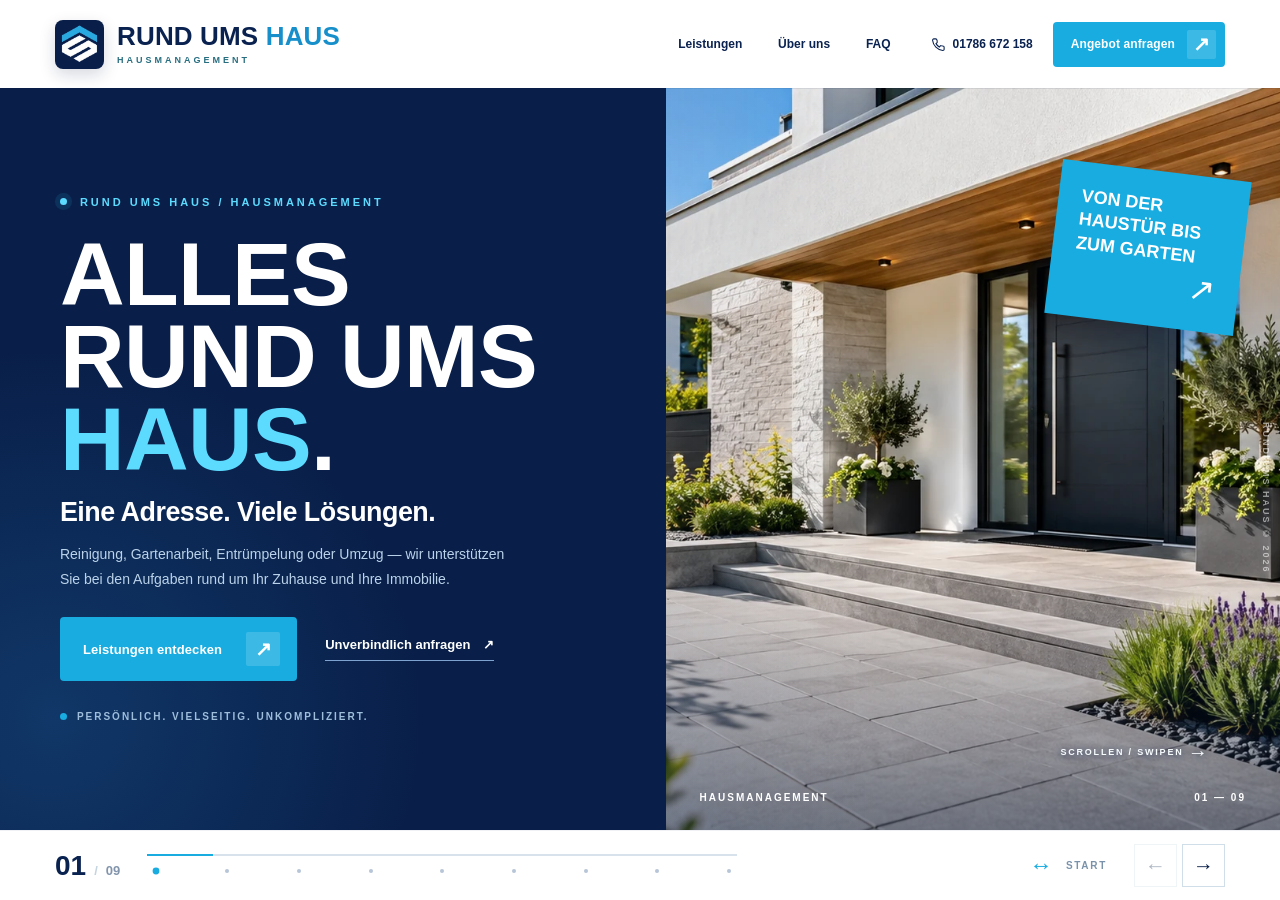
==== index.html @ fd8396f5 "Add files via upload" ====
<!doctype html>
<html lang="de">
<head>
  <meta charset="utf-8">
  <meta name="viewport" content="width=device-width, initial-scale=1">
  <meta name="theme-color" content="#091f49">
  <meta name="description" content="Rund ums Haus – Reinigung, Gartenarbeit, Entrümpelung und Umzug aus einer Hand. Persönlich, unkompliziert und nach Absprache. Jetzt unverbindlich anfragen.">
  <meta property="og:type" content="website"><meta property="og:locale" content="de_DE">
  <meta property="og:title" content="Rund ums Haus — Alles aus einer Hand">
  <meta property="og:description" content="Reinigung. Gartenarbeit. Entrümpelung. Umzug. Entdecken Sie unsere Leistungen.">
  <title>Rund ums Haus — Reinigung, Gartenarbeit, Entrümpelung & Umzug</title>
  <link rel="icon" type="image/svg+xml" href="assets/favicon.svg">
  <link rel="preload" href="assets/hauspflege.webp" as="image" type="image/webp">
  <link rel="stylesheet" href="styles.css">
  <script src="script.js" defer></script>
</head>
<body class="horizontal-site">
  <a href="#start" class="skip-link">Zum Inhalt springen</a>
  <header class="header" id="site-header">
    <a class="identity" href="#start" data-go="start" aria-label="Rund ums Haus – Startseite">
      <img src="assets/rund-ums-haus-logo.png" width="54" height="54" alt="" class="identity-symbol">
      <span class="identity-type"><strong>RUND UMS <b>HAUS</b></strong><small>HAUSMANAGEMENT</small></span>
    </a>
    <nav class="desktop-nav" aria-label="Hauptnavigation">
      <a href="#leistungen" data-go="leistungen">Leistungen</a>
      <a href="#ueber-uns" data-go="ueber-uns">Über uns</a>
      <a href="#fragen" data-go="fragen">FAQ</a>
    </nav>
    <div class="header-actions">
      <a class="header-phone" href="tel:+491786672158" aria-label="Anrufen: 01786 672 158"><svg viewBox="0 0 24 24" aria-hidden="true"><path d="M21 16.5v3a2 2 0 0 1-2.2 2A18.4 18.4 0 0 1 2.5 5.2 2 2 0 0 1 4.5 3h3a2 2 0 0 1 2 1.7l.5 2.7a2 2 0 0 1-.6 1.9l-1.4 1.3a15 15 0 0 0 5.3 5.3l1.3-1.4a2 2 0 0 1 1.9-.6l2.7.5a2 2 0 0 1 1.8 2Z"/></svg><span>01786 672 158</span></a>
      <a class="button button-primary header-cta" href="#kontakt" data-go="kontakt"><span>Angebot anfragen</span><span class="button-icon">↗</span></a>
      <button class="menu-trigger" type="button" aria-label="Menü öffnen" aria-controls="mobile-menu" aria-expanded="false"><i></i><i></i></button>
    </div>
    <nav class="mobile-menu" id="mobile-menu" aria-label="Mobiles Menü" hidden>
      <a href="#start" data-go="start">Startseite <span>01</span></a>
      <a href="#leistungen" data-go="leistungen">Leistungen <span>02</span></a>
      <a href="#ueber-uns" data-go="ueber-uns">Über uns <span>07</span></a>
      <a href="#fragen" data-go="fragen">FAQ <span>08</span></a>
      <a href="#kontakt" data-go="kontakt">Kontakt <span>09</span></a>
    </nav>
  </header>

  <main class="slide-viewport" id="slide-viewport" aria-label="Seitlich scrollende Website. Mit Mausrad, Pfeiltasten oder Wischen navigieren.">
    <section class="panel hero-panel" id="start" data-label="Start" tabindex="-1" aria-label="Startseite, Abschnitt 1 von 9">
      <div class="panel-scroll hero-layout">
        <div class="hero-content">
          <div class="eyebrow eyebrow-light reveal"><span class="eyebrow-spark"></span> RUND UMS HAUS / HAUSMANAGEMENT</div>
          <h1 class="hero-headline reveal">ALLES<br>RUND UMS<br><em>HAUS<span>.</span></em></h1>
          <p class="hero-tagline reveal">Eine Adresse. Viele Lösungen.</p>
          <p class="hero-description reveal">Reinigung, Gartenarbeit, Entrümpelung oder Umzug — wir unterstützen Sie bei den Aufgaben rund um Ihr Zuhause und Ihre Immobilie.</p>
          <div class="hero-cta reveal">
            <a class="button button-primary" href="#leistungen" data-go="leistungen"><span>Leistungen entdecken</span><span class="button-icon">↗</span></a>
            <a class="subtle-link" href="#kontakt" data-go="kontakt">Unverbindlich anfragen <span>↗</span></a>
          </div>
          <div class="hero-footnote reveal"><span class="flicker-dot"></span> PERSÖNLICH. VIELSEITIG. UNKOMPLIZIERT.</div>
        </div>
        <div class="hero-image-wrap">
          <img src="assets/hauspflege.webp" alt="Gepflegter moderner Hauseingang mit einladender Gartenanlage" width="1672" height="941" fetchpriority="high" class="hero-image">
          <div class="hero-image-shade"></div>
          <div class="image-caption"><span>HAUSMANAGEMENT</span><span>01 — 09</span></div>
          <div class="hero-image-sticker"><span>VON DER<br>HAUSTÜR BIS<br>ZUM GARTEN</span><span class="sticker-arrow">↗</span></div>
        </div>
        <div class="vertical-text" aria-hidden="true">RUND UMS HAUS © 2026</div>
      </div>
    </section>

    <section class="panel overview-panel" id="leistungen" data-label="Leistungen" tabindex="-1" aria-label="Leistungen, Abschnitt 2 von 9">
      <div class="panel-scroll overview-content">
        <div class="panel-topline reveal"><span class="kicker-index">01 / UNSER ANGEBOT</span><span>VIER BEREICHE. EIN KONTAKT.</span></div>
        <div class="overview-heading reveal"><h2>WIR PACKEN<br><span>ES AN.</span></h2><p>Was steht bei Ihnen an? Entdecken Sie unsere vier Leistungsbereiche – und springen Sie direkt zum passenden Angebot.</p></div>
        <div class="overview-grid">
          <a href="#reinigung" data-go="reinigung" class="overview-card reveal"><img src="assets/reinigung.webp" alt="Professionelle Bodenreinigung" loading="lazy" width="1672" height="941"><span class="overview-shade"></span><span class="overview-number">01</span><span class="overview-name">REINIGUNG</span><span class="overview-arrow">↗</span></a>
          <a href="#gartenarbeit" data-go="gartenarbeit" class="overview-card reveal"><img src="assets/gartenarbeit.webp" alt="Gepflegter Garten mit Terrasse" loading="lazy" width="1672" height="941"><span class="overview-shade"></span><span class="overview-number">02</span><span class="overview-name">GARTENARBEIT</span><span class="overview-arrow">↗</span></a>
          <a href="#entruempelung" data-go="entruempelung" class="overview-card reveal"><img src="assets/entruempelung.webp" alt="Sortierte Kartons und Möbel bei einer Entrümpelung" loading="lazy" width="1672" height="941"><span class="overview-shade"></span><span class="overview-number">03</span><span class="overview-name">ENTRÜMPELUNG</span><span class="overview-arrow">↗</span></a>
          <a href="#umzug" data-go="umzug" class="overview-card reveal"><img src="assets/umzug.webp" alt="Zwei Umzugshelfer tragen ein Sofa" loading="lazy" width="1672" height="941"><span class="overview-shade"></span><span class="overview-number">04</span><span class="overview-name">UMZUG</span><span class="overview-arrow">↗</span></a>
        </div>
        <div class="overview-bottom reveal"><span>WÄHLEN SIE EINE LEISTUNG</span><span>ODER EINFACH WEITER SCROLLEN <b>→</b></span></div>
      </div>
    </section>

    <section class="panel feature-panel feature-clean" id="reinigung" data-label="Reinigung" tabindex="-1" aria-label="Reinigung, Abschnitt 3 von 9">
      <div class="panel-scroll feature-layout">
        <div class="feature-photo"><img src="assets/reinigung.webp" alt="Fachkraft reinigt den Boden eines modernen Hauses" loading="lazy" width="1672" height="941"><span class="photo-label">IM FOKUS / 01</span></div>
        <div class="feature-content"><span class="eyebrow reveal">01 / REINIGUNG</span><div class="feature-giant reveal">01</div><h2 class="reveal">SAUBER.<br><em>BIS INS DETAIL.</em></h2><p class="feature-lead reveal">Gepflegte Räume machen den Unterschied. Wir besprechen, welche Reinigung zu Ihrem Objekt und Ihrem Alltag passt.</p><div class="feature-tags reveal"><span>Haus & Wohnung</span><span>Treppenhaus</span><span>Nach Vereinbarung</span></div><a class="button button-dark reveal" href="#kontakt" data-go="kontakt" data-service="Reinigung"><span>Reinigung anfragen</span><span class="button-icon">↗</span></a></div>
      </div>
    </section>

    <section class="panel feature-panel feature-garden reverse" id="gartenarbeit" data-label="Gartenarbeit" tabindex="-1" aria-label="Gartenarbeit, Abschnitt 4 von 9">
      <div class="panel-scroll feature-layout">
        <div class="feature-photo"><img src="assets/gartenarbeit.webp" alt="Schön gepflegte Gartenanlage mit Terrasse" loading="lazy" width="1672" height="941"><span class="photo-label">IM FOKUS / 02</span></div>
        <div class="feature-content"><span class="eyebrow reveal">02 / GARTENARBEIT</span><div class="feature-giant reveal">02</div><h2 class="reveal">MEHR GRÜN.<br><em>MEHR ZEIT.</em></h2><p class="feature-lead reveal">Vom gepflegten Garten bis zu einladenden Außenflächen – wir sprechen über Ihre Wünsche und die passende Unterstützung.</p><div class="feature-tags reveal"><span>Gartenpflege</span><span>Außenanlagen</span><span>Individuell</span></div><a class="button button-dark reveal" href="#kontakt" data-go="kontakt" data-service="Gartenarbeit"><span>Gartenarbeit anfragen</span><span class="button-icon">↗</span></a></div>
      </div>
    </section>

    <section class="panel feature-panel feature-clear" id="entruempelung" data-label="Entrümpelung" tabindex="-1" aria-label="Entrümpelung, Abschnitt 5 von 9">
      <div class="panel-scroll feature-layout"><div class="feature-photo"><img src="assets/entruempelung.webp" alt="Professionelle Entrümpelung in einem Lagerraum" loading="lazy" width="1672" height="941"><span class="photo-label">IM FOKUS / 03</span></div><div class="feature-content"><span class="eyebrow reveal">03 / ENTRÜMPELUNG</span><div class="feature-giant reveal">03</div><h2 class="reveal">PLATZ FÜR<br><em>NEUES.</em></h2><p class="feature-lead reveal">Keller, Dachboden oder größere Räumung: Sie sagen uns, was weg soll – wir besprechen das passende Vorgehen.</p><div class="feature-tags reveal"><span>Keller</span><span>Dachboden</span><span>Räumungen</span></div><a class="button button-dark reveal" href="#kontakt" data-go="kontakt" data-service="Entrümpelung"><span>Entrümpelung anfragen</span><span class="button-icon">↗</span></a></div></div>
    </section>

    <section class="panel feature-panel feature-move reverse" id="umzug" data-label="Umzug" tabindex="-1" aria-label="Umzug, Abschnitt 6 von 9">
      <div class="panel-scroll feature-layout"><div class="feature-photo"><img src="assets/umzug.webp" alt="Umzugshelfer beim vorsichtigen Tragen eines Sofas" loading="lazy" width="1672" height="941"><span class="photo-label">IM FOKUS / 04</span></div><div class="feature-content"><span class="eyebrow reveal">04 / UMZUG</span><div class="feature-giant reveal">04</div><h2 class="reveal">ALTES LOS.<br><em>NEUES REIN.</em></h2><p class="feature-lead reveal">Bei einem Umzug gibt es viel zu organisieren. Erzählen Sie uns, wobei Sie Hilfe brauchen und wie Ihr Zeitplan aussieht.</p><div class="feature-tags reveal"><span>Transporthilfe</span><span>Möbel & Hausrat</span><span>Nach Absprache</span></div><a class="button button-dark reveal" href="#kontakt" data-go="kontakt" data-service="Umzug"><span>Umzug anfragen</span><span class="button-icon">↗</span></a></div></div>
    </section>

    <section class="panel values-panel" id="ueber-uns" data-label="Über uns" tabindex="-1" aria-label="Über uns und Ablauf, Abschnitt 7 von 9">
      <div class="panel-scroll values-layout">
        <div class="values-left"><span class="eyebrow eyebrow-light reveal">05 / UNSERE ARBEITSWEISE</span><h2 class="reveal">WENIGER<br>AUFWAND.<br><em>MEHR LUFT.</em></h2><p class="reveal">Rund ums Haus bedeutet: verschiedene Aufgaben, ein direkter Kontakt. Wir klären gemeinsam Ihren Bedarf und stimmen die nächsten Schritte persönlich ab.</p><a class="button button-primary reveal" href="#kontakt" data-go="kontakt"><span>Jetzt Kontakt aufnehmen</span><span class="button-icon">↗</span></a><span class="values-big-asterisk" aria-hidden="true">✳</span></div>
        <div class="values-right"><span class="steps-eyebrow reveal">SO FUNKTIONIERT'S</span><div class="process-step reveal"><span>01</span><div><h3>ANFRAGE</h3><p>Rufen Sie uns an oder schildern Sie Ihr Vorhaben per E-Mail.</p></div><b>↗</b></div><div class="process-step reveal"><span>02</span><div><h3>ABSPRACHE</h3><p>Wir besprechen Leistung, Umfang und mögliche Termine.</p></div><b>↗</b></div><div class="process-step reveal"><span>03</span><div><h3>UMSETZUNG</h3><p>Nach Vereinbarung geht es los – passend zu Ihrem Bedarf.</p></div><b>✓</b></div><p class="process-signoff reveal">EINFACH ANFRAGEN. PERSÖNLICH KLÄREN. LOSLEGEN.</p></div>
      </div>
    </section>

    <section class="panel faq-panel" id="fragen" data-label="FAQ" tabindex="-1" aria-label="Häufige Fragen, Abschnitt 8 von 9">
      <div class="panel-scroll faq-layout"><div class="faq-intro"><span class="eyebrow reveal">06 / GUT ZU WISSEN</span><h2 class="reveal">FRAGEN?<br><em>KLAREN WIR.</em></h2><p class="reveal">Damit Sie wissen, wie die Zusammenarbeit mit uns abläuft.</p><a href="#kontakt" data-go="kontakt" class="button button-dark reveal"><span>Frage stellen</span><span class="button-icon">↗</span></a></div><div class="faq-accordion"><details class="reveal"><summary>Welche Leistungen bieten Sie an?<span>+</span></summary><p>Reinigung, Gartenarbeit, Entrümpelung und Umzug. Die konkreten Arbeiten und den Umfang stimmen wir gemeinsam ab.</p></details><details class="reveal"><summary>Kann ich mehrere Leistungen kombinieren?<span>+</span></summary><p>Ja, beschreiben Sie uns einfach alle gewünschten Aufgaben. Wir klären, was wir gemeinsam organisieren können.</p></details><details class="reveal"><summary>Wie erhalte ich ein Angebot?<span>+</span></summary><p>Am besten teilen Sie uns die gewünschte Leistung, den Ort und den ungefähren Umfang telefonisch oder per E-Mail mit.</p></details><details class="reveal"><summary>Welche Orte bedienen Sie?<span>+</span></summary><p>Nennen Sie uns Ihren Ort oder die Postleitzahl. Wir prüfen gerne, ob Ihr Standort zum Einsatzgebiet gehört.</p></details><details class="reveal"><summary>Kann ich einen Wunschtermin nennen?<span>+</span></summary><p>Selbstverständlich. Ob der Termin möglich ist, klären wir nach Absprache und Verfügbarkeit.</p></details></div></div>
    </section>

    <section class="panel contact-panel" id="kontakt" data-label="Kontakt" tabindex="-1" aria-label="Kontakt, Abschnitt 9 von 9">
      <div class="panel-scroll contact-layout"><div class="contact-copy"><span class="eyebrow eyebrow-light reveal">07 / KONTAKT</span><h2 class="reveal">LASSEN<br>WIR'S <em>AN-<br>PACKEN.</em></h2><p class="reveal">Ein Anruf oder eine Nachricht genügt, um den nächsten Schritt zu besprechen.</p><div class="contact-ways reveal"><a href="tel:+499402988047"><span>FESTNETZ</span><strong>09402 988 047</strong><i>↗</i></a><a href="tel:+491786672158"><span>MOBIL</span><strong>01786 672 158</strong><i>↗</i></a><a href="mailto:info.ums.haus@web.de"><span>E-MAIL</span><strong>info.ums.haus@web.de</strong><i>↗</i></a></div></div>
      <div class="contact-form-wrap reveal"><div class="form-intro"><span>IHRE ANFRAGE</span><h3>WAS KÖNNEN WIR<br>FÜR SIE TUN?</h3><p>Dieses Formular bereitet eine Nachricht für Ihr E-Mail-Programm vor.</p></div>
      <form id="contact-form"><div class="fields-two"><label>Ihr Name *<input type="text" name="name" autocomplete="name" placeholder="Vor- und Nachname" maxlength="120" required></label><label>E-Mail-Adresse *<input type="email" name="email" autocomplete="email" placeholder="name@beispiel.de" maxlength="200" required></label></div><div class="fields-two"><label>Telefon<input type="tel" name="phone" autocomplete="tel" placeholder="Optional" maxlength="45"></label><label>Leistung *<select name="service" id="service" required><option value="" selected disabled>Bitte auswählen</option><option>Reinigung</option><option>Gartenarbeit</option><option>Entrümpelung</option><option>Umzug</option><option>Mehrere Leistungen</option><option>Sonstige Anfrage</option></select></label></div><label>Einsatzort / PLZ<input name="city" type="text" placeholder="Ort oder Postleitzahl" maxlength="120"></label><label>Ihre Nachricht *<textarea name="message" rows="3" required maxlength="3000" placeholder="Was soll gemacht werden? Wann und wo?"></textarea></label><p class="form-note">Es erfolgt kein automatischer Versand. Die E-Mail wird erst in Ihrem E-Mail-Programm versendet. <a href="datenschutz.html">Datenschutz</a></p><button class="button button-primary submit-button" type="submit"><span>E-Mail-Anfrage vorbereiten</span><span class="button-icon">↗</span></button><p class="form-status" id="form-status" role="status" aria-live="polite"></p></form><div class="email-fallback" id="email-fallback" hidden><span>Kein E-Mail-Programm geöffnet?</span> <button type="button" id="copy-email">Anfragetext kopieren ↗</button></div>
      <div class="mini-footer"><span>© <span id="year">2026</span> RUND UMS HAUS</span><span><a href="impressum.html">Impressum</a><a href="datenschutz.html">Datenschutz</a></span></div>
      </div></div>
    </section>
  </main>

  <aside class="slide-controls" aria-label="Seitennavigation">
    <div class="slide-count"><strong id="current-number">01</strong><span class="count-separator">/</span><span>09</span></div>
    <div class="progress-area"><div class="progress-rail" aria-hidden="true"><div id="progress-fill"></div></div><div class="progress-dots" id="progress-dots" aria-label="Abschnitte direkt öffnen"></div></div>
    <div class="nav-label"><span class="direction-icon">↔</span><span id="current-label">START</span></div>
    <div class="nav-arrows"><button type="button" id="prev-slide" aria-label="Vorheriger Abschnitt" disabled>←</button><button type="button" id="next-slide" aria-label="Nächster Abschnitt">→</button></div>
  </aside>
  <div class="scroll-hint" id="scroll-hint" aria-hidden="true">SCROLLEN / SWIPEN <span>→</span></div>
</body>
</html>
---- styles.css ----
:root{--navy:#091f49;--navy-2:#062757;--midnight:#061736;--cyan:#18ace0;--cyan-light:#5cdbff;--ink:#0a2250;--ice:#f0f6fa;--white:#fff;--body:#52667c;--line:rgba(12,45,83,.15);--header-h:88px;--dock-h:70px;--ease:cubic-bezier(.22,1,.36,1)}
*{box-sizing:border-box}html{scroll-behavior:smooth}body{margin:0;font-family:Arial,Helvetica,sans-serif;color:var(--ink);background:var(--ice);-webkit-font-smoothing:antialiased}button,input,textarea,select{font:inherit}button{cursor:pointer}a{color:inherit;text-decoration:none}img{max-width:100%;display:block}svg{width:100%;height:100%}button:focus-visible,a:focus-visible,input:focus-visible,textarea:focus-visible,select:focus-visible,summary:focus-visible{outline:3px solid var(--cyan);outline-offset:4px}.skip-link{position:absolute;z-index:1000;left:10px;top:-80px;padding:14px 18px;background:#fff;color:var(--navy);font-weight:800}.skip-link:focus{top:9px}
.horizontal-site{height:100dvh;overflow:hidden}.header{height:var(--header-h);background:white;position:relative;z-index:100;display:flex;align-items:center;padding:0 clamp(22px,4.3vw,74px);gap:40px;box-shadow:0 1px 0 rgba(9,31,73,.08)}.identity{display:flex;align-items:center;gap:13px;flex-shrink:0}.identity-symbol{width:49px;height:49px;padding:5px;background:var(--navy);border-radius:8px;object-fit:contain;box-shadow:0 6px 16px rgba(9,31,73,.17)}.identity-type{display:flex;flex-direction:column;gap:6px}.identity-type strong{font-family:Impact,'Arial Narrow',Arial,sans-serif;font-stretch:condensed;font-weight:900;font-size:26px;line-height:1;letter-spacing:.15px;white-space:nowrap}.identity-type strong b{color:#168fca}.identity-type small{font-size:9px;letter-spacing:3px;font-weight:900;color:#276e80}.desktop-nav{display:flex;gap:clamp(18px,2.8vw,46px);align-items:center;justify-content:center;margin-left:auto}.desktop-nav a{font-size:12px;font-weight:800;position:relative;padding:13px 0}.desktop-nav a:after{content:"";position:absolute;bottom:5px;left:0;width:0;height:2px;background:var(--cyan);transition:width .3s var(--ease)}.desktop-nav a:hover:after,.desktop-nav a.active:after{width:100%}.header-actions{display:flex;align-items:center;gap:20px}.header-phone{display:flex;align-items:center;gap:7px;font-size:12px;font-weight:800;white-space:nowrap;transition:color .2s}.header-phone:hover{color:var(--cyan)}.header-phone svg{width:15px;height:15px;fill:none;stroke:currentColor;stroke-width:1.75;stroke-linecap:round}.button{border:0;display:inline-flex;align-items:center;justify-content:space-between;gap:24px;position:relative;isolation:isolate;overflow:hidden;font-size:13px;font-weight:900;letter-spacing:.1px;padding:15px 17px 15px 23px;min-height:52px;white-space:nowrap;transition:transform .32s var(--ease),box-shadow .32s var(--ease),background .3s,color .3s;border-radius:4px}.button:hover{transform:translateY(-4px);box-shadow:0 15px 30px rgba(0,0,0,.17)}.button:active{transform:translateY(-1px) scale(.98)}.button-icon{display:grid;place-items:center;width:34px;height:34px;border-radius:2px;background:rgba(255,255,255,.16);font-size:20px;line-height:1;transition:transform .4s var(--ease),background .3s}.button:hover .button-icon{transform:rotate(45deg);background:rgba(255,255,255,.25)}.button-primary{background:var(--cyan);color:#fff}.button-primary:hover{background:#008ebc}.button-dark{background:var(--navy);color:white}.button-dark:hover{background:#124183}.header-cta{font-size:12px;min-height:44px;padding:8px 9px 8px 18px;gap:12px}.header-cta .button-icon{width:29px;height:29px}.menu-trigger{display:none;border:0;background:transparent;padding:10px;flex-direction:column;gap:6px;margin-left:-5px}.menu-trigger i{display:block;width:27px;height:2px;background:var(--navy);transition:transform .3s}.menu-trigger[aria-expanded="true"] i:first-child{transform:translateY(4px) rotate(45deg)}.menu-trigger[aria-expanded="true"] i:last-child{transform:translateY(-4px) rotate(-45deg)}.mobile-menu[hidden]{display:none!important}.mobile-menu{position:absolute;left:0;right:0;top:100%;padding:16px 24px 22px;background:white;box-shadow:0 20px 30px rgba(9,31,73,.14);display:flex;flex-direction:column}.mobile-menu a{padding:14px 8px;border-bottom:1px solid #ecf0f7;display:flex;justify-content:space-between;font-size:18px;font-weight:900}.mobile-menu a span{color:#8192a6;font-size:13px}
.slide-viewport{height:calc(100dvh - var(--header-h) - var(--dock-h));width:100%;display:flex;overflow-x:auto;overflow-y:hidden;scroll-snap-type:x mandatory;scrollbar-width:none;overscroll-behavior-x:contain;scroll-behavior:smooth;touch-action:pan-x pan-y;background:var(--ice)}.slide-viewport::-webkit-scrollbar{display:none}.panel{height:100%;width:100%;min-width:100%;flex:0 0 100%;scroll-snap-align:start;scroll-snap-stop:always;position:relative;overflow:hidden}.panel-scroll{width:100%;height:100%;min-height:0;overflow-y:auto;overscroll-behavior-y:contain;scrollbar-width:thin;scrollbar-color:rgba(23,144,200,.25) transparent}.panel-scroll::-webkit-scrollbar{width:5px}.panel-scroll::-webkit-scrollbar-thumb{background:rgba(23,144,200,.24)}.reveal{opacity:0;transform:translateY(24px);transition:opacity .75s ease,transform .8s var(--ease)}.panel.is-active .reveal{opacity:1;transform:translateY(0)}.panel.is-active .reveal:nth-of-type(2){transition-delay:.08s}.panel.is-active .reveal:nth-of-type(3){transition-delay:.16s}.panel.is-active .reveal:nth-of-type(4){transition-delay:.21s}.eyebrow{font-size:11px;font-weight:900;letter-spacing:3px;color:#14687d;display:flex;align-items:center;gap:13px;text-transform:uppercase}.eyebrow-light{color:var(--cyan-light)}.eyebrow-spark{width:7px;height:7px;border-radius:100%;background:var(--cyan-light);box-shadow:0 0 0 5px rgba(37,190,228,.12)}
.hero-panel{background:var(--navy);color:white}.hero-layout{display:grid;grid-template-columns:52% 48%;position:relative;overflow:hidden}.hero-content{padding:clamp(28px,4.7vh,74px) 6% 28px 9%;display:flex;flex-direction:column;align-items:flex-start;justify-content:center;position:relative;z-index:3;background:radial-gradient(circle at 8% 85%,rgba(37,125,192,.26),transparent 42%),var(--navy)}.hero-headline{font-family:Impact,'Arial Narrow',Arial,sans-serif;font-size:clamp(75px,8.5vw,168px);letter-spacing:-.7px;line-height:.91;margin:32px 0 18px;font-weight:900}.hero-headline em{color:var(--cyan-light);font-style:normal}.hero-headline em span{color:white}.hero-tagline{font-size:clamp(19px,2.1vw,32px);font-weight:900;margin:0 0 14px;letter-spacing:-.5px}.hero-description{font-size:14px;line-height:1.75;color:#bbd3ea;max-width:450px;margin:0 0 26px}.hero-cta{display:flex;gap:28px;align-items:center;flex-wrap:wrap}.subtle-link{font-size:13px;font-weight:900;border-bottom:1px solid #7fa3d0;padding-bottom:8px;transition:color .2s,border-color .2s}.subtle-link:hover{color:var(--cyan-light);border-color:var(--cyan-light)}.subtle-link span{padding-left:9px}.hero-footnote{margin-top:30px;font-size:10px;letter-spacing:2px;color:#9fbedc;font-weight:800;display:flex;align-items:center;gap:10px}.flicker-dot{width:7px;height:7px;background:var(--cyan);border-radius:100%;animation:pulse 2.3s infinite}@keyframes pulse{0%,100%{box-shadow:0 0 0 0 rgba(40,191,234,.4)}50%{box-shadow:0 0 0 8px rgba(40,191,234,0)}}.hero-image-wrap{position:relative;overflow:hidden;min-height:100%;background:#243c5e}.hero-image{position:absolute;inset:0;width:100%;height:100%;object-fit:cover;object-position:52% center;animation:hero-kenburns 13s ease-in-out infinite alternate}@keyframes hero-kenburns{from{transform:scale(1.035)}to{transform:scale(1.12)}}.hero-image-shade{position:absolute;inset:0;background:linear-gradient(90deg,rgba(9,31,73,.08),transparent 35%),linear-gradient(0deg,rgba(5,24,54,.52),transparent 35%)}.image-caption{position:absolute;bottom:27px;left:34px;right:34px;display:flex;justify-content:space-between;font-size:10px;letter-spacing:2px;font-weight:900;color:white}.hero-image-sticker{position:absolute;top:11%;right:6%;background:var(--cyan);box-shadow:0 15px 40px rgba(0,22,65,.19);width:190px;height:155px;padding:23px;transform:rotate(7deg);display:flex;flex-direction:column;justify-content:space-between}.hero-image-sticker>span:first-child{font-size:18px;line-height:1.3;font-weight:900}.sticker-arrow{font-size:32px;align-self:flex-end}.vertical-text{position:absolute;right:9px;top:45%;writing-mode:vertical-rl;letter-spacing:2px;font-size:9px;font-weight:800;opacity:.55;color:white}
.overview-panel{background:#f0f7fc}.overview-content{padding:clamp(30px,5vh,65px) clamp(25px,5.3vw,92px) 25px;display:flex;flex-direction:column}.panel-topline{display:flex;justify-content:space-between;align-items:center;font-size:10px;font-weight:900;letter-spacing:2.5px;color:#62819c}.kicker-index{color:#159bc6}.overview-heading{display:flex;align-items:end;justify-content:space-between;gap:45px;margin:20px 0 26px}.overview-heading h2{font-family:Impact,'Arial Narrow',Arial,sans-serif;font-size:clamp(70px,7.4vw,136px);font-weight:900;line-height:.9;letter-spacing:0;margin:0}.overview-heading h2 span{color:var(--cyan)}.overview-heading p{color:#526984;line-height:1.75;max-width:300px;font-size:14px;margin:0 0 4px}.overview-grid{display:grid;grid-template-columns:repeat(4,minmax(0,1fr));gap:13px;flex:1;min-height:210px;max-height:410px}.overview-card{position:relative;overflow:hidden;background:#244161;min-height:210px;isolation:isolate}.overview-card img{position:absolute;inset:0;width:100%;height:100%;object-fit:cover;transition:transform .75s var(--ease),filter .5s}.overview-shade{position:absolute;inset:0;background:linear-gradient(180deg,rgba(3,20,47,.2),transparent 30%,rgba(3,20,47,.75));z-index:1}.overview-number{position:absolute;top:18px;left:19px;font-size:12px;letter-spacing:2px;font-weight:900;color:#fff;z-index:2}.overview-name{position:absolute;bottom:24px;left:19px;font-family:Impact,'Arial Narrow',Arial,sans-serif;font-size:clamp(23px,2.2vw,44px);z-index:2;color:white;word-break:break-word}.overview-arrow{position:absolute;right:14px;bottom:18px;width:32px;height:32px;display:grid;place-items:center;background:var(--cyan);color:white;z-index:2;font-size:23px;transition:transform .3s var(--ease)}.overview-card:hover img{transform:scale(1.12);filter:saturate(1.12)}.overview-card:hover .overview-arrow{transform:translate(4px,-4px) rotate(45deg)}.overview-bottom{display:flex;justify-content:space-between;align-items:center;padding-top:26px;color:#738ca2;font-size:10px;letter-spacing:2px;font-weight:900}.overview-bottom b{color:var(--cyan);font-size:20px;vertical-align:middle}
.feature-panel{background:#f5f8fb}.feature-layout{display:grid;grid-template-columns:54% 46%;overflow:hidden}.feature-panel.reverse .feature-layout{grid-template-columns:46% 54%}.feature-photo{position:relative;min-width:0;overflow:hidden;background:#9aadb4}.feature-photo:after{content:"";position:absolute;inset:0;background:linear-gradient(0deg,rgba(0,20,54,.35),transparent 45%);pointer-events:none}.feature-photo img{width:100%;height:100%;object-fit:cover;transition:transform 1.2s var(--ease)}.feature-panel.is-active .feature-photo img{transform:scale(1.035)}.feature-photo:hover img{transform:scale(1.095)}.feature-panel.reverse .feature-photo{grid-column:2;grid-row:1}.feature-panel.reverse .feature-content{grid-column:1;grid-row:1}.photo-label{position:absolute;bottom:34px;left:38px;color:#fff;z-index:2;font-size:11px;font-weight:900;letter-spacing:2px}.feature-content{min-width:0;display:flex;align-items:flex-start;justify-content:center;flex-direction:column;position:relative;padding:48px clamp(30px,5.4vw,88px);overflow:hidden}.feature-content>.eyebrow{color:#1d9ec8}.feature-giant{position:absolute;right:-20px;top:-22px;font-family:Impact,'Arial Narrow',Arial,sans-serif;font-size:clamp(220px,28vw,480px);line-height:1;color:rgba(7,46,87,.035);z-index:0;pointer-events:none}.feature-content h2{z-index:1;font-family:Impact,'Arial Narrow',Arial,sans-serif;font-size:clamp(54px,5.4vw,100px);line-height:.99;font-weight:900;margin:30px 0 21px;letter-spacing:.05px}.feature-content h2 em{font-style:normal;color:var(--cyan);white-space:nowrap}.feature-lead{z-index:1;font-size:15px;color:#526984;line-height:1.83;max-width:440px;margin:0 0 27px}.feature-tags{z-index:1;display:flex;flex-wrap:wrap;gap:8px;margin-bottom:29px}.feature-tags span{display:inline-block;font-size:11px;font-weight:800;border:1px solid #cedee8;color:#3e6681;padding:9px 11px;background:#ffffff9c}.feature-content>.button{z-index:1}.feature-garden{background:#f1f8f4}.feature-clear{background:#f0f6f9}.feature-move{background:#f5f7fa}
.values-panel{color:white;background:#082452}.values-layout{display:grid;grid-template-columns:54% 46%;overflow:hidden}.values-left{position:relative;overflow:hidden;padding:clamp(35px,7vh,88px) clamp(34px,5.3vw,95px);display:flex;flex-direction:column;align-items:flex-start;justify-content:center;background:radial-gradient(circle at 87% 26%,rgba(45,188,233,.13),transparent 55%),#082452}.values-left h2{font-family:Impact,'Arial Narrow',Arial,sans-serif;font-size:clamp(60px,6.9vw,130px);line-height:.96;margin:32px 0 22px;position:relative;z-index:1}.values-left h2 em{font-style:normal;color:var(--cyan-light)}.values-left p{max-width:450px;font-size:15px;line-height:1.8;color:#bdd2e5;margin:0 0 26px;position:relative;z-index:1}.values-left .button{z-index:1}.values-big-asterisk{font-size:390px;position:absolute;right:-75px;bottom:-240px;color:rgba(30,169,219,.08);pointer-events:none}.values-right{background:#0e366b;padding:clamp(35px,7vh,90px) clamp(30px,4.4vw,80px);display:flex;flex-direction:column;justify-content:center}.steps-eyebrow{font-size:11px;font-weight:900;letter-spacing:3px;color:var(--cyan-light);margin-bottom:25px}.process-step{display:grid;grid-template-columns:60px 1fr 22px;align-items:start;gap:17px;padding:27px 0;border-bottom:1px solid rgba(255,255,255,.16)}.process-step>span{font-family:Impact,Arial,sans-serif;font-size:50px;color:#27bfe7;line-height:1}.process-step h3{font-family:Impact,Arial,sans-serif;font-weight:900;font-size:30px;margin:0 0 8px;letter-spacing:1px}.process-step p{margin:0;line-height:1.6;color:#bfd3ea;font-size:13px}.process-step b{font-size:20px;font-weight:400;color:var(--cyan-light)}.process-signoff{font-size:10px;letter-spacing:2px;font-weight:900;color:#7ea2c8;margin-top:25px}
.faq-panel{background:#eaf3f9}.faq-layout{display:grid;grid-template-columns:44% 56%;padding:clamp(36px,6vw,85px) clamp(32px,6vw,105px);align-items:center;gap:30px}.faq-intro h2{font-family:Impact,'Arial Narrow',Arial,sans-serif;font-size:clamp(67px,6.5vw,123px);line-height:.97;margin:30px 0 19px}.faq-intro h2 em{color:var(--cyan);font-style:normal}.faq-intro>p{font-size:15px;color:#60758b;line-height:1.7;margin:0 0 28px;max-width:315px}.faq-accordion{padding:0 25px;min-width:0}.faq-accordion details{border-bottom:1px solid #bacfdb}.faq-accordion summary{cursor:pointer;display:flex;align-items:center;justify-content:space-between;gap:20px;font-weight:900;font-size:clamp(13px,1.25vw,18px);list-style:none;padding:23px 3px}.faq-accordion summary::-webkit-details-marker{display:none}.faq-accordion summary span{display:grid;place-items:center;width:28px;height:28px;flex-shrink:0;color:var(--cyan);border:1px solid #b2cadb;transition:background .2s,transform .3s}.faq-accordion details[open] summary span{transform:rotate(45deg);background:var(--cyan);color:white;border-color:var(--cyan)}.faq-accordion details p{font-size:13px;line-height:1.75;color:#65788e;margin:0 35px 23px 3px;max-width:540px}
.contact-panel{background:#081f49;color:white}.contact-layout{display:grid;grid-template-columns:45% 55%;overflow:hidden}.contact-copy{padding:clamp(30px,5vh,65px) clamp(30px,5.3vw,88px);display:flex;flex-direction:column;justify-content:center;min-width:0;background:radial-gradient(circle at 10% 75%,rgba(16,154,211,.22),transparent 55%),#081f49}.contact-copy h2{font-family:Impact,'Arial Narrow',Arial,sans-serif;font-size:clamp(63px,6.4vw,123px);line-height:.94;margin:24px 0 20px}.contact-copy h2 em{color:var(--cyan-light);font-style:normal}.contact-copy>p{color:#a9c5e3;line-height:1.65;font-size:14px;margin:0 0 27px;max-width:370px}.contact-ways{width:100%;max-width:410px}.contact-ways a{border-bottom:1px solid #385477;display:grid;grid-template-columns:1fr auto;gap:4px;padding:12px 0;transition:padding .25s var(--ease),color .2s}.contact-ways a:hover{padding-left:8px;color:var(--cyan-light)}.contact-ways a span{grid-column:1/-1;font-size:10px;letter-spacing:2.2px;color:#8bb0d2;font-weight:900}.contact-ways a strong{font-size:clamp(15px,1.6vw,23px);overflow-wrap:anywhere}.contact-ways a i{font-size:22px;font-style:normal}.contact-form-wrap{background:#fff;color:var(--ink);padding:clamp(24px,3.2vw,56px) clamp(27px,4.1vw,70px);display:flex;flex-direction:column;justify-content:center;min-width:0}.form-intro>span{font-size:10px;color:#1c9bbf;font-weight:900;letter-spacing:2px}.form-intro h3{font-family:Impact,'Arial Narrow',Arial,sans-serif;font-size:clamp(36px,3.1vw,58px);line-height:.98;margin:10px 0 8px}.form-intro p{font-size:12px;color:#73859b;margin:0 0 17px;line-height:1.5}.contact-form-wrap form{display:flex;flex-direction:column;gap:10px}.contact-form-wrap label{display:flex;flex-direction:column;gap:5px;font-size:11px;color:#334a63;font-weight:900;min-width:0}.fields-two{display:grid;grid-template-columns:1fr 1fr;gap:11px}.contact-form-wrap input,.contact-form-wrap textarea,.contact-form-wrap select{appearance:none;background:#f0f5f9;border:1px solid #dae6ef;border-radius:3px;outline:none;color:var(--ink);font-size:12px;min-height:37px;padding:9px 11px;width:100%;transition:background .2s,border-color .2s,box-shadow .2s}.contact-form-wrap textarea{min-height:65px;resize:vertical}.contact-form-wrap input:focus,.contact-form-wrap textarea:focus,.contact-form-wrap select:focus{border-color:var(--cyan);box-shadow:0 0 0 3px rgba(20,165,223,.13);background:white}.form-note{color:#71859a;font-size:10px;line-height:1.5;margin:0}.form-note a{text-decoration:underline}.submit-button{width:100%;min-height:46px;padding:8px 9px 8px 17px;font-size:12px}.submit-button .button-icon{height:29px;width:29px}.form-status{min-height:0;margin:0;font-size:11px;color:#0b7a6d;font-weight:700}.email-fallback{font-size:11px;color:#3e607b;border:1px solid #daecf2;background:#f4fbfd;padding:9px;margin-top:8px}.email-fallback[hidden]{display:none}.email-fallback button{border:0;background:transparent;color:#097ca9;text-decoration:underline;font-weight:900;cursor:pointer}.mini-footer{border-top:1px solid #e2ebf2;margin-top:16px;padding-top:13px;display:flex;align-items:center;justify-content:space-between;gap:20px;color:#8497ab;font-weight:800;font-size:9px;letter-spacing:.7px}.mini-footer span:last-child{display:flex;gap:15px}.mini-footer a:hover{color:var(--cyan)}
.slide-controls{position:relative;height:var(--dock-h);background:#fff;z-index:90;display:flex;align-items:center;gap:27px;padding:0 clamp(22px,4.3vw,74px);border-top:1px solid rgba(9,31,73,.06)}.slide-count{font-family:Impact,'Arial Narrow',Arial,sans-serif;display:flex;align-items:baseline;gap:8px;flex-shrink:0}.slide-count strong{font-size:28px}.slide-count>span{font-size:13px;color:#8395ac;font-weight:700}.slide-count .count-separator{color:#c4d4e1}.progress-area{flex:1;display:flex;flex-direction:column;gap:8px;max-width:590px}.progress-rail{width:100%;height:2px;background:#d7e2ed}.progress-rail>div{height:100%;width:11.1111%;background:var(--cyan);transition:width .5s var(--ease)}.progress-dots{display:flex;justify-content:space-between;gap:3px}.progress-dots button{height:13px;width:17px;border:0;padding:4px;background:transparent;display:flex;justify-content:center;align-items:center}.progress-dots button:before{content:"";display:block;width:4px;height:4px;border-radius:50%;background:#b6c5d7;transition:transform .25s,background .25s}.progress-dots button.is-current:before{background:var(--cyan);transform:scale(1.7)}.progress-dots button:hover:before{background:#135d91;transform:scale(1.6)}.nav-label{display:flex;align-items:center;gap:12px;margin-left:auto;white-space:nowrap;color:#7a92aa;font-size:10px;font-weight:900;letter-spacing:1.7px}.direction-icon{font-size:23px;color:var(--cyan);font-weight:400}.nav-arrows{display:flex;gap:5px}.nav-arrows button{width:43px;height:43px;display:grid;place-items:center;border:1px solid #cfdee9;background:white;color:var(--navy);font-size:21px;transition:background .24s,color .24s,transform .24s}.nav-arrows button:hover:not(:disabled){background:var(--navy);color:#fff;transform:translateY(-3px)}.nav-arrows button:disabled{opacity:.32;cursor:not-allowed}.scroll-hint{position:fixed;bottom:calc(var(--dock-h) + 19px);right:28px;z-index:50;color:#f7fcff;font-weight:900;font-size:9px;letter-spacing:1.8px;text-shadow:0 1px 8px #091f49;pointer-events:none;transition:opacity .3s}.scroll-hint span{font-size:20px;vertical-align:middle}.scroll-hint[hidden]{display:none}
/* Legal pages are normal vertical documents, unlike the homepage */
body:not(.horizontal-site){min-height:100vh;background:#edf4f8;overflow:auto}.topline{background:var(--navy);color:#b5cbe4}.container{width:min(1150px,calc(100% - 46px));margin-inline:auto}.top-inner{display:flex;justify-content:space-between;gap:18px;align-items:center;min-height:38px;font-size:11px;letter-spacing:1px;font-weight:800}.top-contacts{display:flex;gap:14px;align-items:center}.top-divider{width:1px;height:12px;background:#507095}.site-header{background:white}.site-header .header-inner{display:flex;align-items:center;justify-content:space-between;min-height:84px;gap:20px}.brand{display:flex;align-items:center;gap:12px}.brand-icon{width:47px;height:49px;background:var(--navy);padding:5px;border-radius:6px}.brand-type{display:flex;flex-direction:column;gap:6px}.brand-type strong{font-family:Impact,'Arial Narrow',Arial,sans-serif;font-size:28px;line-height:1;white-space:nowrap}.brand-type strong em{color:var(--cyan);font-style:normal}.brand-type small{font-size:9px;letter-spacing:2.4px;font-weight:900;color:#397f8b}.header-button{padding:13px 18px;background:var(--navy);color:white;font-size:12px;font-weight:900}.legal-main{padding:60px 0 90px}.legal-wrap{width:min(850px,100%);margin:auto}.legal-back{font-size:13px;font-weight:800;color:#1689b5}.legal-wrap h1{font-family:Impact,'Arial Narrow',Arial,sans-serif;font-size:clamp(55px,7vw,95px);margin:15px 0}.legal-warning{padding:22px 26px;background:#fff3dd;border-left:4px solid #d78a13;line-height:1.7;font-size:14px;color:#624819;margin:0 0 30px}.legal-panel{background:#fff;padding:clamp(25px,5vw,60px);box-shadow:0 15px 50px rgba(12,45,83,.06);line-height:1.85;color:#50677d;font-size:14px}.legal-panel h2{font-size:20px;color:var(--navy);margin:27px 0 5px}.legal-panel h2:first-child{margin-top:0}.legal-panel a{text-decoration:underline;color:#057da7}.legal-placeholder{background:#fff0dc;color:#855b15}.legal-footer{padding:23px 0;background:var(--navy);color:#c2d6ed;font-size:12px}.legal-footer .container{display:flex;justify-content:space-between;gap:15px}.legal-footer a{text-decoration:underline}
@media(max-width:1250px){.header{gap:23px}.header-phone span{display:none}.hero-content{padding-left:6%}.hero-headline{font-size:clamp(66px,8vw,120px)}.feature-content{padding:40px 4vw}.feature-content h2{font-size:clamp(53px,5.3vw,76px)}.overview-content{padding-left:4vw;padding-right:4vw}.overview-card .overview-name{font-size:clamp(22px,2.4vw,36px)}.contact-copy{padding:30px 3.7vw}.contact-form-wrap{padding:22px 3.1vw}}
@media(max-width:900px){:root{--header-h:72px;--dock-h:64px}.header{padding:0 20px}.desktop-nav,.header-phone,.header-cta{display:none}.header-actions{margin-left:auto}.menu-trigger{display:flex}.identity-symbol{width:43px;height:43px}.identity-type strong{font-size:23px}.identity-type small{font-size:8px}.hero-layout{grid-template-columns:52% 48%}.hero-content{padding:35px 7%}.hero-headline{font-size:clamp(54px,8.2vw,94px)}.hero-description{font-size:12px}.hero-tagline{font-size:20px}.hero-image-sticker{width:125px;height:115px;padding:15px}.hero-image-sticker>span:first-child{font-size:12px}.overview-heading h2{font-size:70px}.overview-heading p{font-size:12px}.overview-grid{grid-template-columns:repeat(2,minmax(0,1fr));grid-template-rows:repeat(2,1fr);min-height:410px}.overview-card{min-height:190px}.feature-layout,.feature-panel.reverse .feature-layout{grid-template-columns:50% 50%}.feature-content h2{font-size:48px}.feature-content h2 em{white-space:normal}.feature-lead{font-size:13px}.feature-tags{margin-bottom:18px}.values-left h2{font-size:clamp(55px,6.4vw,80px)}.values-right{padding:30px}.process-step{gap:8px;grid-template-columns:43px 1fr 15px;padding:21px 0}.process-step>span{font-size:36px}.process-step h3{font-size:23px}.contact-layout{grid-template-columns:42% 58%}.contact-copy h2{font-size:60px}.contact-ways a strong{font-size:15px}.contact-form-wrap{padding:20px}.form-intro h3{font-size:34px}.contact-form-wrap input,.contact-form-wrap select{min-height:34px}}
@media(max-width:650px){:root{--header-h:67px;--dock-h:65px}.header{padding:0 15px}.identity{gap:9px}.identity-symbol{width:39px;height:39px}.identity-type strong{font-size:21px}.identity-type small{letter-spacing:1.8px;font-size:7px}.slide-controls{padding:0 15px;gap:13px}.slide-count strong{font-size:25px}.nav-label{display:none}.nav-arrows button{width:39px;height:39px}.progress-dots button{width:11px}.hero-layout{display:flex;flex-direction:column;overflow-y:auto}.hero-content{padding:38px 24px 30px;flex:none;min-height:440px;justify-content:flex-start}.hero-headline{font-size:clamp(66px,14.3vw,105px);margin:24px 0 13px}.hero-tagline{font-size:20px}.hero-description{max-width:550px;font-size:13px;margin-bottom:21px}.hero-cta{gap:15px}.hero-cta .button{font-size:12px}.hero-footnote{margin-top:27px;font-size:9px}.hero-image-wrap{flex:none;min-height:0;height:260px}.hero-image-sticker{top:17px;right:20px;width:119px;height:104px}.hero-image-sticker>span:first-child{font-size:11px}.vertical-text{display:none}.scroll-hint{display:none}.overview-content{padding:24px 21px 22px;min-height:100%;height:auto;overflow-y:auto}.panel-topline{font-size:9px;letter-spacing:1px}.panel-topline>span:last-child{display:none}.overview-heading{display:block;margin:25px 0 23px}.overview-heading h2{font-size:clamp(64px,14vw,90px)}.overview-heading p{max-width:300px;margin-top:17px}.overview-grid{display:grid;grid-template-columns:repeat(2,minmax(0,1fr));grid-template-rows:repeat(2,155px);gap:10px;flex:none;min-height:0;max-height:none}.overview-card{min-height:155px}.overview-number{font-size:10px;top:12px;left:12px}.overview-name{font-size:clamp(19px,5vw,28px)!important;bottom:14px;left:11px;max-width:90%}.overview-arrow{width:23px;height:23px;font-size:16px;right:7px;bottom:9px}.overview-bottom{gap:10px;font-size:9px;flex-direction:column;align-items:flex-start;padding:25px 0 5px}.feature-layout,.feature-panel.reverse .feature-layout{display:flex;flex-direction:column;overflow-y:auto}.feature-panel.reverse .feature-photo,.feature-panel.reverse .feature-content{grid-column:auto;grid-row:auto}.feature-photo{height:38%;min-height:215px;flex:none}.feature-photo img{object-position:center center}.feature-content{padding:35px 26px 48px;flex:none;min-height:360px;justify-content:flex-start}.feature-content h2{font-size:clamp(53px,11vw,78px);margin:18px 0}.feature-content .eyebrow{font-size:10px}.feature-lead{font-size:14px;line-height:1.7;margin-bottom:20px}.feature-tags{margin-bottom:20px}.feature-giant{font-size:210px;right:8px;top:12px}.feature-content .button{font-size:12px}.values-layout{display:flex;flex-direction:column;overflow-y:auto}.values-left{min-height:430px;padding:40px 25px 45px;flex:none}.values-left h2{font-size:clamp(58px,12vw,86px);margin:24px 0}.values-left p{font-size:13px}.values-right{flex:none;padding:35px 24px 43px}.process-step{padding:18px 0}.process-step h3{font-size:24px}.process-step p{font-size:12px}.faq-layout{display:flex;flex-direction:column;gap:12px;padding:36px 23px 45px;overflow-y:auto}.faq-intro h2{font-size:clamp(70px,14vw,91px);margin:22px 0 13px}.faq-intro>p{margin:0 0 19px;font-size:13px}.faq-accordion{padding:0;width:100%}.faq-accordion summary{font-size:13px;padding:19px 1px}.faq-accordion details p{font-size:12px}.contact-layout{display:flex;flex-direction:column;overflow-y:auto}.contact-copy{flex:none;padding:35px 25px 33px}.contact-copy h2{font-size:clamp(68px,13.5vw,91px);margin:25px 0 15px}.contact-copy>p{font-size:13px;margin-bottom:20px}.contact-ways a{padding:12px 0}.contact-ways a strong{font-size:17px}.contact-form-wrap{flex:none;padding:34px 22px}.form-intro h3{font-size:44px}.contact-form-wrap input,.contact-form-wrap select{font-size:13px;min-height:42px}.contact-form-wrap form{gap:13px}.form-note{font-size:11px}.mini-footer{flex-wrap:wrap;line-height:1.6}.top-contacts{display:none}.legal-main{padding:38px 0 65px}.site-header .header-inner{min-height:74px}.brand-type strong{font-size:21px}.brand-type small{font-size:7px}.legal-footer .container{flex-wrap:wrap}}
@media(max-width:390px){.hero-content{padding:30px 20px 26px}.hero-headline{font-size:clamp(59px,14vw,76px)}.hero-cta .button{padding:10px 10px 10px 13px;gap:8px}.hero-cta .button-icon{width:26px;height:26px}.overview-heading h2{font-size:59px}.feature-content h2{font-size:51px}.fields-two{grid-template-columns:1fr}.contact-form-wrap{padding:30px 20px}.header .identity-type strong{font-size:19px}}
@media(max-height:740px) and (min-width:901px){.hero-headline{font-size:clamp(63px,7.1vw,112px);margin:18px 0 10px}.hero-description{margin-bottom:15px}.hero-footnote{margin-top:15px}.overview-heading h2{font-size:clamp(61px,6.3vw,96px)}.overview-heading{margin:10px 0 16px}.overview-content{padding-top:24px}.overview-grid{max-height:310px}.feature-content h2{font-size:clamp(50px,5vw,75px);margin:19px 0 15px}.feature-lead{font-size:13px;margin-bottom:17px}.feature-tags{margin-bottom:17px}.values-left h2{font-size:clamp(58px,6vw,90px)}.process-step{padding:17px 0}.faq-accordion summary{padding:16px 3px}.contact-copy h2{font-size:clamp(60px,5.6vw,90px)}.contact-form-wrap{padding-top:15px;padding-bottom:15px}.form-intro p{margin-bottom:8px}.contact-form-wrap form{gap:7px}.contact-form-wrap textarea{min-height:52px}}
@media(prefers-reduced-motion:reduce){html,.slide-viewport{scroll-behavior:auto!important}*,*::before,*::after{animation:none!important;transition-duration:.01ms!important}.reveal{opacity:1!important;transform:none!important}}
.button-ripple{position:absolute;width:20px;height:20px;border-radius:50%;pointer-events:none;background:rgba(255,255,255,.36);transform:translate(-50%,-50%) scale(0);animation:ripple .7s ease-out forwards;z-index:-1}@keyframes ripple{to{transform:translate(-50%,-50%) scale(28);opacity:0}}
/* Final layout refinements: keep hero content visible without a vertical detour. */
@media (min-width:901px){.hero-headline{font-size:clamp(68px,7vw,116px);line-height:.92;margin:25px 0 17px}.hero-content{padding-top:25px;padding-bottom:25px}}
@media (max-width:650px){.overview-card .overview-name{font-size:clamp(15px,4vw,22px)!important;word-break:normal;overflow-wrap:normal}.overview-arrow{width:21px;height:21px;font-size:15px}}
.mini-footer > span:last-child{display:flex;gap:15px}.mini-footer #year{display:inline}
@media(min-width:651px){.scroll-hint{bottom:calc(var(--dock-h) + 66px);right:5.5%}}
@media(min-width:901px){.feature-content h2{font-size:clamp(49px,4.45vw,76px)}}
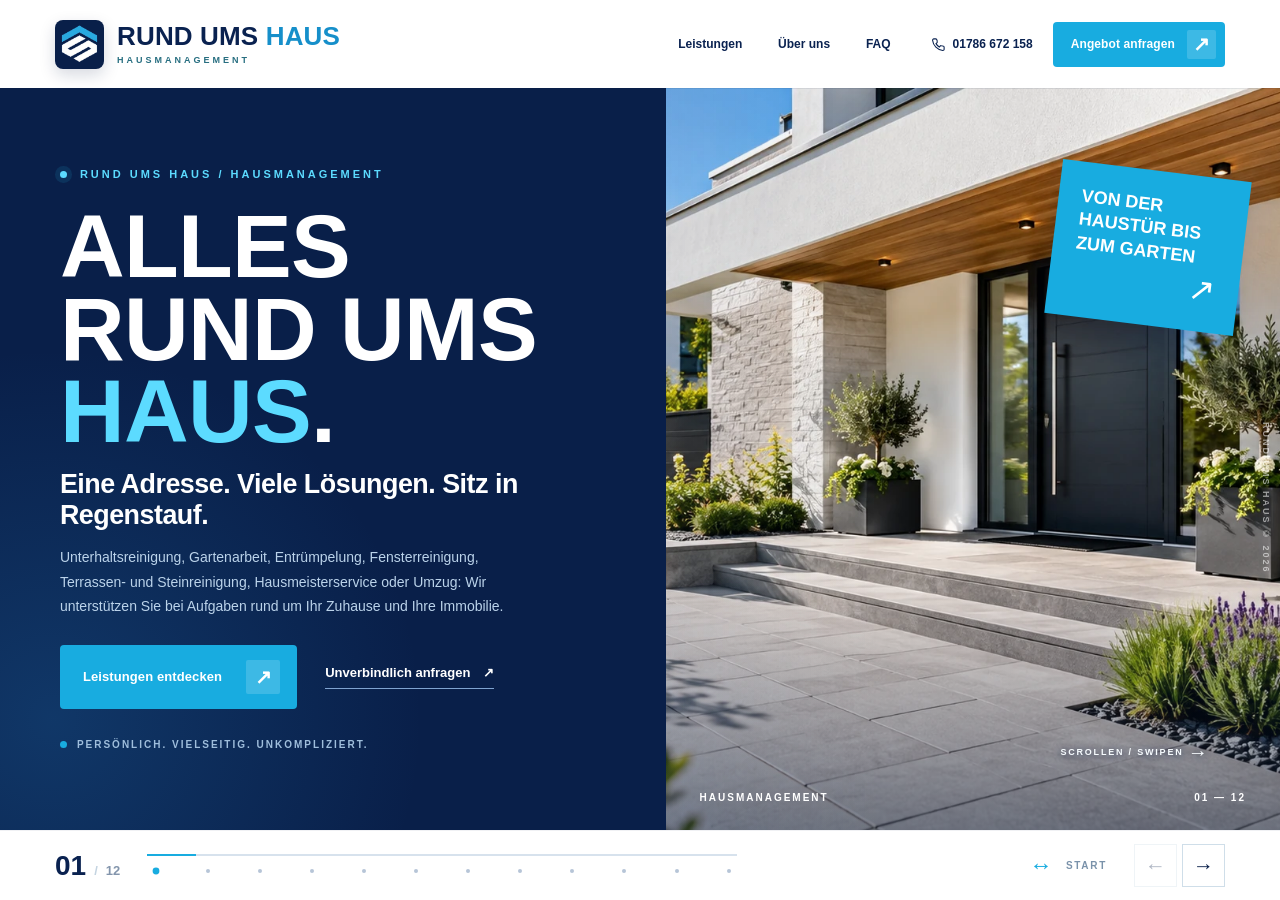
==== commit a9c432ea: "Add files via upload" ====
--- a/index.html
+++ b/index.html
@@ -1,131 +1,143 @@
-<!doctype html>
+<!DOCTYPE html>
+
 <html lang="de">
 <head>
-  <meta charset="utf-8">
-  <meta name="viewport" content="width=device-width, initial-scale=1">
-  <meta name="theme-color" content="#091f49">
-  <meta name="description" content="Rund ums Haus – Reinigung, Gartenarbeit, Entrümpelung und Umzug aus einer Hand. Persönlich, unkompliziert und nach Absprache. Jetzt unverbindlich anfragen.">
-  <meta property="og:type" content="website"><meta property="og:locale" content="de_DE">
-  <meta property="og:title" content="Rund ums Haus — Alles aus einer Hand">
-  <meta property="og:description" content="Reinigung. Gartenarbeit. Entrümpelung. Umzug. Entdecken Sie unsere Leistungen.">
-  <title>Rund ums Haus — Reinigung, Gartenarbeit, Entrümpelung & Umzug</title>
-  <link rel="icon" type="image/svg+xml" href="assets/favicon.svg">
-  <link rel="preload" href="assets/hauspflege.webp" as="image" type="image/webp">
-  <link rel="stylesheet" href="styles.css">
-  <script src="script.js" defer></script>
+<meta charset="utf-8"/>
+<meta content="width=device-width, initial-scale=1" name="viewport"/>
+<meta content="#091f49" name="theme-color"/>
+<meta content="Rund ums Haus in Regenstauf: Unterhaltsreinigung, Gartenarbeit, Entrümpelung, Fensterreinigung, Terrassen- und Steinreinigung, Hausmeisterservice und Umzug. Jetzt anfragen." name="description"/>
+<meta content="index, follow, max-image-preview:large" name="robots"/>
+<meta content="website" property="og:type"/><meta content="de_DE" property="og:locale"/>
+<meta content="Rund ums Haus — Alles aus einer Hand" property="og:title"/>
+<meta content="Hausmanagement aus Regenstauf: 7 Services – Reinigung, Garten, Entrümpelung, Fenster, Steinflächen, Hausmeisterservice und Umzug." property="og:description"/>
+<title>Rund ums Haus Regenstauf | Reinigung, Garten, Hausmeister &amp; mehr</title>
+<script type="application/ld+json">{"@context":"https://schema.org","@type":"LocalBusiness","name":"Rund ums Haus","legalName":"Samir Reiß","description":"Hausmanagement in Regenstauf: Unterhaltsreinigung, Gartenarbeit, Entrümpelung, Fensterreinigung, Terrassen- und Steinreinigung, Hausmeisterservice und Umzug","address":{"@type":"PostalAddress","streetAddress":"Bahnhofstraße 6","postalCode":"93128","addressLocality":"Regenstauf","addressCountry":"DE"},"telephone":"+4994029880947","email":"info.ums.haus@web.de","hasOfferCatalog":{"@type":"OfferCatalog","name":"Leistungen rund ums Haus","itemListElement":[{"@type":"OfferCatalog","name":"Unterhaltsreinigung"},{"@type":"OfferCatalog","name":"Gartenarbeit"},{"@type":"OfferCatalog","name":"Entrümpelung"},{"@type":"OfferCatalog","name":"Fensterreinigung"},{"@type":"OfferCatalog","name":"Terrassen- & Steinreinigung"},{"@type":"OfferCatalog","name":"Hausmeisterservice"},{"@type":"OfferCatalog","name":"Umzug"}]}}</script>
+<link href="assets/favicon.svg" rel="icon" type="image/svg+xml"/>
+<link as="image" href="assets/hauspflege.webp" rel="preload" type="image/webp"/>
+<link href="styles.css" rel="stylesheet"/>
+<script defer="" src="script.js"></script>
 </head>
 <body class="horizontal-site">
-  <a href="#start" class="skip-link">Zum Inhalt springen</a>
-  <header class="header" id="site-header">
-    <a class="identity" href="#start" data-go="start" aria-label="Rund ums Haus – Startseite">
-      <img src="assets/rund-ums-haus-logo.png" width="54" height="54" alt="" class="identity-symbol">
-      <span class="identity-type"><strong>RUND UMS <b>HAUS</b></strong><small>HAUSMANAGEMENT</small></span>
-    </a>
-    <nav class="desktop-nav" aria-label="Hauptnavigation">
-      <a href="#leistungen" data-go="leistungen">Leistungen</a>
-      <a href="#ueber-uns" data-go="ueber-uns">Über uns</a>
-      <a href="#fragen" data-go="fragen">FAQ</a>
-    </nav>
-    <div class="header-actions">
-      <a class="header-phone" href="tel:+491786672158" aria-label="Anrufen: 01786 672 158"><svg viewBox="0 0 24 24" aria-hidden="true"><path d="M21 16.5v3a2 2 0 0 1-2.2 2A18.4 18.4 0 0 1 2.5 5.2 2 2 0 0 1 4.5 3h3a2 2 0 0 1 2 1.7l.5 2.7a2 2 0 0 1-.6 1.9l-1.4 1.3a15 15 0 0 0 5.3 5.3l1.3-1.4a2 2 0 0 1 1.9-.6l2.7.5a2 2 0 0 1 1.8 2Z"/></svg><span>01786 672 158</span></a>
-      <a class="button button-primary header-cta" href="#kontakt" data-go="kontakt"><span>Angebot anfragen</span><span class="button-icon">↗</span></a>
-      <button class="menu-trigger" type="button" aria-label="Menü öffnen" aria-controls="mobile-menu" aria-expanded="false"><i></i><i></i></button>
-    </div>
-    <nav class="mobile-menu" id="mobile-menu" aria-label="Mobiles Menü" hidden>
-      <a href="#start" data-go="start">Startseite <span>01</span></a>
-      <a href="#leistungen" data-go="leistungen">Leistungen <span>02</span></a>
-      <a href="#ueber-uns" data-go="ueber-uns">Über uns <span>07</span></a>
-      <a href="#fragen" data-go="fragen">FAQ <span>08</span></a>
-      <a href="#kontakt" data-go="kontakt">Kontakt <span>09</span></a>
-    </nav>
-  </header>
-
-  <main class="slide-viewport" id="slide-viewport" aria-label="Seitlich scrollende Website. Mit Mausrad, Pfeiltasten oder Wischen navigieren.">
-    <section class="panel hero-panel" id="start" data-label="Start" tabindex="-1" aria-label="Startseite, Abschnitt 1 von 9">
-      <div class="panel-scroll hero-layout">
-        <div class="hero-content">
-          <div class="eyebrow eyebrow-light reveal"><span class="eyebrow-spark"></span> RUND UMS HAUS / HAUSMANAGEMENT</div>
-          <h1 class="hero-headline reveal">ALLES<br>RUND UMS<br><em>HAUS<span>.</span></em></h1>
-          <p class="hero-tagline reveal">Eine Adresse. Viele Lösungen.</p>
-          <p class="hero-description reveal">Reinigung, Gartenarbeit, Entrümpelung oder Umzug — wir unterstützen Sie bei den Aufgaben rund um Ihr Zuhause und Ihre Immobilie.</p>
-          <div class="hero-cta reveal">
-            <a class="button button-primary" href="#leistungen" data-go="leistungen"><span>Leistungen entdecken</span><span class="button-icon">↗</span></a>
-            <a class="subtle-link" href="#kontakt" data-go="kontakt">Unverbindlich anfragen <span>↗</span></a>
-          </div>
-          <div class="hero-footnote reveal"><span class="flicker-dot"></span> PERSÖNLICH. VIELSEITIG. UNKOMPLIZIERT.</div>
-        </div>
-        <div class="hero-image-wrap">
-          <img src="assets/hauspflege.webp" alt="Gepflegter moderner Hauseingang mit einladender Gartenanlage" width="1672" height="941" fetchpriority="high" class="hero-image">
-          <div class="hero-image-shade"></div>
-          <div class="image-caption"><span>HAUSMANAGEMENT</span><span>01 — 09</span></div>
-          <div class="hero-image-sticker"><span>VON DER<br>HAUSTÜR BIS<br>ZUM GARTEN</span><span class="sticker-arrow">↗</span></div>
-        </div>
-        <div class="vertical-text" aria-hidden="true">RUND UMS HAUS © 2026</div>
-      </div>
-    </section>
-
-    <section class="panel overview-panel" id="leistungen" data-label="Leistungen" tabindex="-1" aria-label="Leistungen, Abschnitt 2 von 9">
-      <div class="panel-scroll overview-content">
-        <div class="panel-topline reveal"><span class="kicker-index">01 / UNSER ANGEBOT</span><span>VIER BEREICHE. EIN KONTAKT.</span></div>
-        <div class="overview-heading reveal"><h2>WIR PACKEN<br><span>ES AN.</span></h2><p>Was steht bei Ihnen an? Entdecken Sie unsere vier Leistungsbereiche – und springen Sie direkt zum passenden Angebot.</p></div>
-        <div class="overview-grid">
-          <a href="#reinigung" data-go="reinigung" class="overview-card reveal"><img src="assets/reinigung.webp" alt="Professionelle Bodenreinigung" loading="lazy" width="1672" height="941"><span class="overview-shade"></span><span class="overview-number">01</span><span class="overview-name">REINIGUNG</span><span class="overview-arrow">↗</span></a>
-          <a href="#gartenarbeit" data-go="gartenarbeit" class="overview-card reveal"><img src="assets/gartenarbeit.webp" alt="Gepflegter Garten mit Terrasse" loading="lazy" width="1672" height="941"><span class="overview-shade"></span><span class="overview-number">02</span><span class="overview-name">GARTENARBEIT</span><span class="overview-arrow">↗</span></a>
-          <a href="#entruempelung" data-go="entruempelung" class="overview-card reveal"><img src="assets/entruempelung.webp" alt="Sortierte Kartons und Möbel bei einer Entrümpelung" loading="lazy" width="1672" height="941"><span class="overview-shade"></span><span class="overview-number">03</span><span class="overview-name">ENTRÜMPELUNG</span><span class="overview-arrow">↗</span></a>
-          <a href="#umzug" data-go="umzug" class="overview-card reveal"><img src="assets/umzug.webp" alt="Zwei Umzugshelfer tragen ein Sofa" loading="lazy" width="1672" height="941"><span class="overview-shade"></span><span class="overview-number">04</span><span class="overview-name">UMZUG</span><span class="overview-arrow">↗</span></a>
-        </div>
-        <div class="overview-bottom reveal"><span>WÄHLEN SIE EINE LEISTUNG</span><span>ODER EINFACH WEITER SCROLLEN <b>→</b></span></div>
-      </div>
-    </section>
-
-    <section class="panel feature-panel feature-clean" id="reinigung" data-label="Reinigung" tabindex="-1" aria-label="Reinigung, Abschnitt 3 von 9">
-      <div class="panel-scroll feature-layout">
-        <div class="feature-photo"><img src="assets/reinigung.webp" alt="Fachkraft reinigt den Boden eines modernen Hauses" loading="lazy" width="1672" height="941"><span class="photo-label">IM FOKUS / 01</span></div>
-        <div class="feature-content"><span class="eyebrow reveal">01 / REINIGUNG</span><div class="feature-giant reveal">01</div><h2 class="reveal">SAUBER.<br><em>BIS INS DETAIL.</em></h2><p class="feature-lead reveal">Gepflegte Räume machen den Unterschied. Wir besprechen, welche Reinigung zu Ihrem Objekt und Ihrem Alltag passt.</p><div class="feature-tags reveal"><span>Haus & Wohnung</span><span>Treppenhaus</span><span>Nach Vereinbarung</span></div><a class="button button-dark reveal" href="#kontakt" data-go="kontakt" data-service="Reinigung"><span>Reinigung anfragen</span><span class="button-icon">↗</span></a></div>
-      </div>
-    </section>
-
-    <section class="panel feature-panel feature-garden reverse" id="gartenarbeit" data-label="Gartenarbeit" tabindex="-1" aria-label="Gartenarbeit, Abschnitt 4 von 9">
-      <div class="panel-scroll feature-layout">
-        <div class="feature-photo"><img src="assets/gartenarbeit.webp" alt="Schön gepflegte Gartenanlage mit Terrasse" loading="lazy" width="1672" height="941"><span class="photo-label">IM FOKUS / 02</span></div>
-        <div class="feature-content"><span class="eyebrow reveal">02 / GARTENARBEIT</span><div class="feature-giant reveal">02</div><h2 class="reveal">MEHR GRÜN.<br><em>MEHR ZEIT.</em></h2><p class="feature-lead reveal">Vom gepflegten Garten bis zu einladenden Außenflächen – wir sprechen über Ihre Wünsche und die passende Unterstützung.</p><div class="feature-tags reveal"><span>Gartenpflege</span><span>Außenanlagen</span><span>Individuell</span></div><a class="button button-dark reveal" href="#kontakt" data-go="kontakt" data-service="Gartenarbeit"><span>Gartenarbeit anfragen</span><span class="button-icon">↗</span></a></div>
-      </div>
-    </section>
-
-    <section class="panel feature-panel feature-clear" id="entruempelung" data-label="Entrümpelung" tabindex="-1" aria-label="Entrümpelung, Abschnitt 5 von 9">
-      <div class="panel-scroll feature-layout"><div class="feature-photo"><img src="assets/entruempelung.webp" alt="Professionelle Entrümpelung in einem Lagerraum" loading="lazy" width="1672" height="941"><span class="photo-label">IM FOKUS / 03</span></div><div class="feature-content"><span class="eyebrow reveal">03 / ENTRÜMPELUNG</span><div class="feature-giant reveal">03</div><h2 class="reveal">PLATZ FÜR<br><em>NEUES.</em></h2><p class="feature-lead reveal">Keller, Dachboden oder größere Räumung: Sie sagen uns, was weg soll – wir besprechen das passende Vorgehen.</p><div class="feature-tags reveal"><span>Keller</span><span>Dachboden</span><span>Räumungen</span></div><a class="button button-dark reveal" href="#kontakt" data-go="kontakt" data-service="Entrümpelung"><span>Entrümpelung anfragen</span><span class="button-icon">↗</span></a></div></div>
-    </section>
-
-    <section class="panel feature-panel feature-move reverse" id="umzug" data-label="Umzug" tabindex="-1" aria-label="Umzug, Abschnitt 6 von 9">
-      <div class="panel-scroll feature-layout"><div class="feature-photo"><img src="assets/umzug.webp" alt="Umzugshelfer beim vorsichtigen Tragen eines Sofas" loading="lazy" width="1672" height="941"><span class="photo-label">IM FOKUS / 04</span></div><div class="feature-content"><span class="eyebrow reveal">04 / UMZUG</span><div class="feature-giant reveal">04</div><h2 class="reveal">ALTES LOS.<br><em>NEUES REIN.</em></h2><p class="feature-lead reveal">Bei einem Umzug gibt es viel zu organisieren. Erzählen Sie uns, wobei Sie Hilfe brauchen und wie Ihr Zeitplan aussieht.</p><div class="feature-tags reveal"><span>Transporthilfe</span><span>Möbel & Hausrat</span><span>Nach Absprache</span></div><a class="button button-dark reveal" href="#kontakt" data-go="kontakt" data-service="Umzug"><span>Umzug anfragen</span><span class="button-icon">↗</span></a></div></div>
-    </section>
-
-    <section class="panel values-panel" id="ueber-uns" data-label="Über uns" tabindex="-1" aria-label="Über uns und Ablauf, Abschnitt 7 von 9">
-      <div class="panel-scroll values-layout">
-        <div class="values-left"><span class="eyebrow eyebrow-light reveal">05 / UNSERE ARBEITSWEISE</span><h2 class="reveal">WENIGER<br>AUFWAND.<br><em>MEHR LUFT.</em></h2><p class="reveal">Rund ums Haus bedeutet: verschiedene Aufgaben, ein direkter Kontakt. Wir klären gemeinsam Ihren Bedarf und stimmen die nächsten Schritte persönlich ab.</p><a class="button button-primary reveal" href="#kontakt" data-go="kontakt"><span>Jetzt Kontakt aufnehmen</span><span class="button-icon">↗</span></a><span class="values-big-asterisk" aria-hidden="true">✳</span></div>
-        <div class="values-right"><span class="steps-eyebrow reveal">SO FUNKTIONIERT'S</span><div class="process-step reveal"><span>01</span><div><h3>ANFRAGE</h3><p>Rufen Sie uns an oder schildern Sie Ihr Vorhaben per E-Mail.</p></div><b>↗</b></div><div class="process-step reveal"><span>02</span><div><h3>ABSPRACHE</h3><p>Wir besprechen Leistung, Umfang und mögliche Termine.</p></div><b>↗</b></div><div class="process-step reveal"><span>03</span><div><h3>UMSETZUNG</h3><p>Nach Vereinbarung geht es los – passend zu Ihrem Bedarf.</p></div><b>✓</b></div><p class="process-signoff reveal">EINFACH ANFRAGEN. PERSÖNLICH KLÄREN. LOSLEGEN.</p></div>
-      </div>
-    </section>
-
-    <section class="panel faq-panel" id="fragen" data-label="FAQ" tabindex="-1" aria-label="Häufige Fragen, Abschnitt 8 von 9">
-      <div class="panel-scroll faq-layout"><div class="faq-intro"><span class="eyebrow reveal">06 / GUT ZU WISSEN</span><h2 class="reveal">FRAGEN?<br><em>KLAREN WIR.</em></h2><p class="reveal">Damit Sie wissen, wie die Zusammenarbeit mit uns abläuft.</p><a href="#kontakt" data-go="kontakt" class="button button-dark reveal"><span>Frage stellen</span><span class="button-icon">↗</span></a></div><div class="faq-accordion"><details class="reveal"><summary>Welche Leistungen bieten Sie an?<span>+</span></summary><p>Reinigung, Gartenarbeit, Entrümpelung und Umzug. Die konkreten Arbeiten und den Umfang stimmen wir gemeinsam ab.</p></details><details class="reveal"><summary>Kann ich mehrere Leistungen kombinieren?<span>+</span></summary><p>Ja, beschreiben Sie uns einfach alle gewünschten Aufgaben. Wir klären, was wir gemeinsam organisieren können.</p></details><details class="reveal"><summary>Wie erhalte ich ein Angebot?<span>+</span></summary><p>Am besten teilen Sie uns die gewünschte Leistung, den Ort und den ungefähren Umfang telefonisch oder per E-Mail mit.</p></details><details class="reveal"><summary>Welche Orte bedienen Sie?<span>+</span></summary><p>Nennen Sie uns Ihren Ort oder die Postleitzahl. Wir prüfen gerne, ob Ihr Standort zum Einsatzgebiet gehört.</p></details><details class="reveal"><summary>Kann ich einen Wunschtermin nennen?<span>+</span></summary><p>Selbstverständlich. Ob der Termin möglich ist, klären wir nach Absprache und Verfügbarkeit.</p></details></div></div>
-    </section>
-
-    <section class="panel contact-panel" id="kontakt" data-label="Kontakt" tabindex="-1" aria-label="Kontakt, Abschnitt 9 von 9">
-      <div class="panel-scroll contact-layout"><div class="contact-copy"><span class="eyebrow eyebrow-light reveal">07 / KONTAKT</span><h2 class="reveal">LASSEN<br>WIR'S <em>AN-<br>PACKEN.</em></h2><p class="reveal">Ein Anruf oder eine Nachricht genügt, um den nächsten Schritt zu besprechen.</p><div class="contact-ways reveal"><a href="tel:+499402988047"><span>FESTNETZ</span><strong>09402 988 047</strong><i>↗</i></a><a href="tel:+491786672158"><span>MOBIL</span><strong>01786 672 158</strong><i>↗</i></a><a href="mailto:info.ums.haus@web.de"><span>E-MAIL</span><strong>info.ums.haus@web.de</strong><i>↗</i></a></div></div>
-      <div class="contact-form-wrap reveal"><div class="form-intro"><span>IHRE ANFRAGE</span><h3>WAS KÖNNEN WIR<br>FÜR SIE TUN?</h3><p>Dieses Formular bereitet eine Nachricht für Ihr E-Mail-Programm vor.</p></div>
-      <form id="contact-form"><div class="fields-two"><label>Ihr Name *<input type="text" name="name" autocomplete="name" placeholder="Vor- und Nachname" maxlength="120" required></label><label>E-Mail-Adresse *<input type="email" name="email" autocomplete="email" placeholder="name@beispiel.de" maxlength="200" required></label></div><div class="fields-two"><label>Telefon<input type="tel" name="phone" autocomplete="tel" placeholder="Optional" maxlength="45"></label><label>Leistung *<select name="service" id="service" required><option value="" selected disabled>Bitte auswählen</option><option>Reinigung</option><option>Gartenarbeit</option><option>Entrümpelung</option><option>Umzug</option><option>Mehrere Leistungen</option><option>Sonstige Anfrage</option></select></label></div><label>Einsatzort / PLZ<input name="city" type="text" placeholder="Ort oder Postleitzahl" maxlength="120"></label><label>Ihre Nachricht *<textarea name="message" rows="3" required maxlength="3000" placeholder="Was soll gemacht werden? Wann und wo?"></textarea></label><p class="form-note">Es erfolgt kein automatischer Versand. Die E-Mail wird erst in Ihrem E-Mail-Programm versendet. <a href="datenschutz.html">Datenschutz</a></p><button class="button button-primary submit-button" type="submit"><span>E-Mail-Anfrage vorbereiten</span><span class="button-icon">↗</span></button><p class="form-status" id="form-status" role="status" aria-live="polite"></p></form><div class="email-fallback" id="email-fallback" hidden><span>Kein E-Mail-Programm geöffnet?</span> <button type="button" id="copy-email">Anfragetext kopieren ↗</button></div>
-      <div class="mini-footer"><span>© <span id="year">2026</span> RUND UMS HAUS</span><span><a href="impressum.html">Impressum</a><a href="datenschutz.html">Datenschutz</a></span></div>
-      </div></div>
-    </section>
-  </main>
-
-  <aside class="slide-controls" aria-label="Seitennavigation">
-    <div class="slide-count"><strong id="current-number">01</strong><span class="count-separator">/</span><span>09</span></div>
-    <div class="progress-area"><div class="progress-rail" aria-hidden="true"><div id="progress-fill"></div></div><div class="progress-dots" id="progress-dots" aria-label="Abschnitte direkt öffnen"></div></div>
-    <div class="nav-label"><span class="direction-icon">↔</span><span id="current-label">START</span></div>
-    <div class="nav-arrows"><button type="button" id="prev-slide" aria-label="Vorheriger Abschnitt" disabled>←</button><button type="button" id="next-slide" aria-label="Nächster Abschnitt">→</button></div>
-  </aside>
-  <div class="scroll-hint" id="scroll-hint" aria-hidden="true">SCROLLEN / SWIPEN <span>→</span></div>
+<a class="skip-link" href="#start">Zum Inhalt springen</a>
+<header class="header" id="site-header">
+<a aria-label="Rund ums Haus – Startseite" class="identity" data-go="start" href="#start">
+<img alt="" class="identity-symbol" height="54" src="assets/rund-ums-haus-logo.png" width="54"/>
+<span class="identity-type"><strong>RUND UMS <b>HAUS</b></strong><small>HAUSMANAGEMENT</small></span>
+</a>
+<nav aria-label="Hauptnavigation" class="desktop-nav">
+<a data-go="leistungen" href="#leistungen">Leistungen</a>
+<a data-go="ueber-uns" href="#ueber-uns">Über uns</a>
+<a data-go="fragen" href="#fragen">FAQ</a>
+</nav>
+<div class="header-actions">
+<a aria-label="Anrufen: 01786 672 158" class="header-phone" href="tel:+491786672158"><svg aria-hidden="true" viewbox="0 0 24 24"><path d="M21 16.5v3a2 2 0 0 1-2.2 2A18.4 18.4 0 0 1 2.5 5.2 2 2 0 0 1 4.5 3h3a2 2 0 0 1 2 1.7l.5 2.7a2 2 0 0 1-.6 1.9l-1.4 1.3a15 15 0 0 0 5.3 5.3l1.3-1.4a2 2 0 0 1 1.9-.6l2.7.5a2 2 0 0 1 1.8 2Z"></path></svg><span>01786 672 158</span></a>
+<a class="button button-primary header-cta" data-go="kontakt" href="#kontakt"><span>Angebot anfragen</span><span class="button-icon">↗</span></a>
+<button aria-controls="mobile-menu" aria-expanded="false" aria-label="Menü öffnen" class="menu-trigger" type="button"><i></i><i></i></button>
+</div>
+<nav aria-label="Mobiles Menü" class="mobile-menu" hidden="" id="mobile-menu">
+<a data-go="start" href="#start">Startseite <span>01</span></a>
+<a data-go="leistungen" href="#leistungen">Leistungen <span>02</span></a>
+<a data-go="ueber-uns" href="#ueber-uns">Über uns <span>10</span></a>
+<a data-go="fragen" href="#fragen">FAQ <span>11</span></a>
+<a data-go="kontakt" href="#kontakt">Kontakt <span>12</span></a>
+</nav>
+</header>
+<main aria-label="Seitlich scrollende Website. Mit Mausrad, Pfeiltasten oder Wischen navigieren." class="slide-viewport" id="slide-viewport">
+<section aria-label="Start, Abschnitt 1 von 12" class="panel hero-panel" data-label="Start" id="start" tabindex="-1">
+<div class="panel-scroll hero-layout">
+<div class="hero-content">
+<div class="eyebrow eyebrow-light reveal"><span class="eyebrow-spark"></span> RUND UMS HAUS / HAUSMANAGEMENT</div>
+<h1 class="hero-headline reveal">ALLES<br/>RUND UMS<br/><em>HAUS<span>.</span></em></h1>
+<p class="hero-tagline reveal">Eine Adresse. Viele Lösungen. Sitz in Regenstauf.</p>
+<p class="hero-description reveal">Unterhaltsreinigung, Gartenarbeit, Entrümpelung, Fensterreinigung, Terrassen- und Steinreinigung, Hausmeisterservice oder Umzug: Wir unterstützen Sie bei Aufgaben rund um Ihr Zuhause und Ihre Immobilie.</p>
+<div class="hero-cta reveal">
+<a class="button button-primary" data-go="leistungen" href="#leistungen"><span>Leistungen entdecken</span><span class="button-icon">↗</span></a>
+<a class="subtle-link" data-go="kontakt" href="#kontakt">Unverbindlich anfragen <span>↗</span></a>
+</div>
+<div class="hero-footnote reveal"><span class="flicker-dot"></span> PERSÖNLICH. VIELSEITIG. UNKOMPLIZIERT.</div>
+</div>
+<div class="hero-image-wrap">
+<img alt="Gepflegter moderner Hauseingang mit einladender Gartenanlage" class="hero-image" fetchpriority="high" height="941" src="assets/hauspflege.webp" width="1672"/>
+<div class="hero-image-shade"></div>
+<div class="image-caption"><span>HAUSMANAGEMENT</span><span>01 — 12</span></div>
+<div class="hero-image-sticker"><span>VON DER<br/>HAUSTÜR BIS<br/>ZUM GARTEN</span><span class="sticker-arrow">↗</span></div>
+</div>
+<div aria-hidden="true" class="vertical-text">RUND UMS HAUS © 2026</div>
+</div>
+</section>
+<section aria-label="Leistungen, Abschnitt 2 von 12" class="panel overview-panel" data-label="Leistungen" id="leistungen" tabindex="-1">
+<div class="panel-scroll overview-content">
+<div class="panel-topline reveal"><span class="kicker-index">01 / UNSER ANGEBOT</span><span>SIEBEN SERVICES. EIN KONTAKT.</span></div>
+<div class="overview-heading reveal"><h2>WIR PACKEN<br/><span>ES AN.</span></h2><p>Sieben Leistungen aus einer Hand – finden Sie den passenden Service und öffnen Sie ihn mit nur einem Klick.</p></div>
+<div class="overview-grid"><a class="overview-card reveal" data-go="reinigung" href="#reinigung"><img alt="Illustration oder Aufnahme zum Bereich Unterhaltsreinigung" height="900" loading="lazy" src="assets/reinigung.webp" width="1600"/><span class="overview-shade"></span><span class="overview-number">01</span><span class="overview-name">UNTERHALTS-<br/>REINIGUNG</span><span class="overview-arrow">↗</span></a><a class="overview-card reveal" data-go="gartenarbeit" href="#gartenarbeit"><img alt="Illustration oder Aufnahme zum Bereich Gartenarbeit" height="900" loading="lazy" src="assets/gartenarbeit.webp" width="1600"/><span class="overview-shade"></span><span class="overview-number">02</span><span class="overview-name">GARTENARBEIT</span><span class="overview-arrow">↗</span></a><a class="overview-card reveal" data-go="entruempelung" href="#entruempelung"><img alt="Illustration oder Aufnahme zum Bereich Entrümpelung" height="900" loading="lazy" src="assets/entruempelung.webp" width="1600"/><span class="overview-shade"></span><span class="overview-number">03</span><span class="overview-name">ENTRÜMPELUNG</span><span class="overview-arrow">↗</span></a><a class="overview-card reveal" data-go="fensterreinigung" href="#fensterreinigung"><img alt="Fensterreinigung mit Abzieher an einer modernen Glasfassade" height="941" loading="lazy" src="assets/fensterreinigung.webp" width="1672"/><span class="overview-shade"></span><span class="overview-number">04</span><span class="overview-name">FENSTER-<br/>REINIGUNG</span><span class="overview-arrow">↗</span></a><a class="overview-card reveal" data-go="steinreinigung" href="#steinreinigung"><img alt="Fachkraft reinigt eine Terrasse mit einem Hochdruckreiniger" height="941" loading="lazy" src="assets/steinreinigung.webp" width="1672"/><span class="overview-shade"></span><span class="overview-number">05</span><span class="overview-name">TERRASSEN- &amp;<br/>STEINREINIGUNG</span><span class="overview-arrow">↗</span></a><a class="overview-card reveal" data-go="hausmeisterservice" href="#hausmeisterservice"><img alt="Hausmeister bei einer kleinen Wartungsarbeit an einem Wohngebäude" height="941" loading="lazy" src="assets/hausmeisterservice.webp" width="1672"/><span class="overview-shade"></span><span class="overview-number">06</span><span class="overview-name">HAUSMEISTER-<br/>SERVICE</span><span class="overview-arrow">↗</span></a><a class="overview-card reveal" data-go="umzug" href="#umzug"><img alt="Illustration oder Aufnahme zum Bereich Umzug" height="900" loading="lazy" src="assets/umzug.webp" width="1600"/><span class="overview-shade"></span><span class="overview-number">07</span><span class="overview-name">UMZUG</span><span class="overview-arrow">↗</span></a></div>
+<div class="overview-bottom reveal"><span>WÄHLEN SIE EINE LEISTUNG</span><span>ODER EINFACH WEITER SCROLLEN <b>→</b></span></div>
+</div>
+</section>
+<section aria-label="Unterhaltsreinigung, Abschnitt 3 von 12" class="panel feature-panel feature-clean" data-label="Unterhaltsreinigung" id="reinigung" tabindex="-1">
+<div class="panel-scroll feature-layout">
+<div class="feature-photo"><img alt="Fachkraft reinigt den Boden eines modernen Hauses" height="941" loading="lazy" src="assets/reinigung.webp" width="1672"/><span class="photo-label">IM FOKUS / 01</span></div>
+<div class="feature-content"><span class="eyebrow reveal">01 / UNTERHALTSREINIGUNG</span><div class="feature-giant reveal">01</div><h2 class="reveal">SAUBER.<br/><em>BIS INS DETAIL.</em></h2><p class="feature-lead reveal">Regelmäßige und individuelle Reinigung für Büros, Treppenhäuser, Praxis- und Kanzleiräume sowie private Haushalte.</p><div class="feature-tags reveal"><span>Büros &amp; Geschäftsflächen</span><span>Treppenhäuser</span><span>Praxis- &amp; Kanzleiräume</span></div><a class="button button-dark reveal" data-go="kontakt" data-service="Reinigung" href="#kontakt"><span>Unterhaltsreinigung anfragen</span><span class="button-icon">↗</span></a><a aria-label="Mehr über Reinigung erfahren" class="service-detail-link reveal" href="reinigung.html">Mehr über Unterhaltsreinigung erfahren <span aria-hidden="true">↗</span></a></div>
+</div>
+</section>
+<section aria-label="Gartenarbeit, Abschnitt 4 von 12" class="panel feature-panel feature-garden reverse" data-label="Gartenarbeit" id="gartenarbeit" tabindex="-1">
+<div class="panel-scroll feature-layout">
+<div class="feature-photo"><img alt="Schön gepflegte Gartenanlage mit Terrasse" height="941" loading="lazy" src="assets/gartenarbeit.webp" width="1672"/><span class="photo-label">IM FOKUS / 02</span></div>
+<div class="feature-content"><span class="eyebrow reveal">02 / GARTENARBEIT</span><div class="feature-giant reveal">02</div><h2 class="reveal">MEHR GRÜN.<br/><em>MEHR ZEIT.</em></h2><p class="feature-lead reveal">Vom gepflegten Garten bis zu einladenden Außenflächen – wir sprechen über Ihre Wünsche und die passende Unterstützung.</p><div class="feature-tags reveal"><span>Rasenmähen</span><span>Heckenschnitt</span><span>Gartenpflege</span></div><a class="button button-dark reveal" data-go="kontakt" data-service="Gartenarbeit" href="#kontakt"><span>Gartenarbeit anfragen</span><span class="button-icon">↗</span></a><a aria-label="Mehr über Gartenarbeit erfahren" class="service-detail-link reveal" href="gartenarbeit.html">Mehr über Gartenarbeit erfahren <span aria-hidden="true">↗</span></a></div>
+</div>
+</section>
+<section aria-label="Entrümpelung, Abschnitt 5 von 12" class="panel feature-panel feature-clear" data-label="Entrümpelung" id="entruempelung" tabindex="-1">
+<div class="panel-scroll feature-layout"><div class="feature-photo"><img alt="Professionelle Entrümpelung in einem Lagerraum" height="941" loading="lazy" src="assets/entruempelung.webp" width="1672"/><span class="photo-label">IM FOKUS / 03</span></div><div class="feature-content"><span class="eyebrow reveal">03 / ENTRÜMPELUNG</span><div class="feature-giant reveal">03</div><h2 class="reveal">PLATZ FÜR<br/><em>NEUES.</em></h2><p class="feature-lead reveal">Keller, Dachboden oder größere Räumung: Sie sagen uns, was weg soll – wir besprechen das passende Vorgehen.</p><div class="feature-tags reveal"><span>Wohnungen &amp; Häuser</span><span>Keller &amp; Dachböden</span><span>Gewerbeobjekte</span></div><a class="button button-dark reveal" data-go="kontakt" data-service="Entrümpelung" href="#kontakt"><span>Entrümpelung anfragen</span><span class="button-icon">↗</span></a><a aria-label="Mehr über Entrümpelung erfahren" class="service-detail-link reveal" href="entruempelung.html">Mehr über Entrümpelung erfahren <span aria-hidden="true">↗</span></a></div></div>
+</section>
+<section aria-label="Fensterreinigung, Abschnitt 6 von 12" class="panel feature-panel reverse" data-label="Fensterreinigung" id="fensterreinigung" tabindex="-1">
+<div class="panel-scroll feature-layout">
+<div class="feature-photo"><img alt="Fensterreinigung mit Abzieher an einer modernen Glasfassade" height="941" loading="lazy" src="assets/fensterreinigung.webp" width="1672"/><span class="photo-label">IM FOKUS / 04</span></div>
+<div class="feature-content"><span class="eyebrow reveal">04 / FENSTERREINIGUNG</span><div class="feature-giant reveal">04</div>
+<h2 class="reveal">KLARE SICHT.<br/><em>SAUBERE GLÄSER.</em></h2><p class="feature-lead reveal">Glas- und Rahmenreinigung für Privat- und Gewerbeobjekte. Wir besprechen Art, Umfang und Wunschtermin mit Ihnen.</p>
+<div class="feature-tags reveal"><span>Privat &amp; Gewerbe</span><span>Glas- &amp; Rahmenreinigung</span><span>Wintergärten</span></div>
+<a class="button button-dark reveal" data-go="kontakt" data-service="Fensterreinigung" href="#kontakt"><span>Fensterreinigung anfragen</span><span class="button-icon">↗</span></a>
+<a class="service-detail-link reveal" href="fensterreinigung.html">Mehr über Fensterreinigung erfahren <span aria-hidden="true">↗</span></a></div>
+</div></section><section aria-label="Terrassen- &amp; Steinreinigung, Abschnitt 7 von 12" class="panel feature-panel" data-label="Terrassen- &amp; Steinreinigung" id="steinreinigung" tabindex="-1">
+<div class="panel-scroll feature-layout">
+<div class="feature-photo"><img alt="Fachkraft reinigt eine Terrasse mit einem Hochdruckreiniger" height="941" loading="lazy" src="assets/steinreinigung.webp" width="1672"/><span class="photo-label">IM FOKUS / 05</span></div>
+<div class="feature-content"><span class="eyebrow reveal">05 / TERRASSEN- &amp; STEINREINIGUNG</span><div class="feature-giant reveal">05</div>
+<h2 class="reveal">FRISCHER LOOK.<br/><em>SAUBERE FLÄCHEN.</em></h2><p class="feature-lead reveal">Pflege von Terrassen, Einfahrten, Gehwegen und Pflasterflächen. Wir besprechen Art, Umfang und Wunschtermin mit Ihnen.</p>
+<div class="feature-tags reveal"><span>Terrassen</span><span>Einfahrten</span><span>Gehwege</span></div>
+<a class="button button-dark reveal" data-go="kontakt" data-service="Terrassen- &amp; Steinreinigung" href="#kontakt"><span>Terrassen- &amp; Steinreinigung anfragen</span><span class="button-icon">↗</span></a>
+<a class="service-detail-link reveal" href="steinreinigung.html">Mehr über Terrassen- &amp; Steinreinigung erfahren <span aria-hidden="true">↗</span></a></div>
+</div></section><section aria-label="Hausmeisterservice, Abschnitt 8 von 12" class="panel feature-panel reverse" data-label="Hausmeisterservice" id="hausmeisterservice" tabindex="-1">
+<div class="panel-scroll feature-layout">
+<div class="feature-photo"><img alt="Hausmeister bei einer kleinen Wartungsarbeit an einem Wohngebäude" height="941" loading="lazy" src="assets/hausmeisterservice.webp" width="1672"/><span class="photo-label">IM FOKUS / 06</span></div>
+<div class="feature-content"><span class="eyebrow reveal">06 / HAUSMEISTERSERVICE</span><div class="feature-giant reveal">06</div>
+<h2 class="reveal">GUT BETREUT.<br/><em>RUND UMS HAUS.</em></h2><p class="feature-lead reveal">Regelmäßige Objektbetreuung und kleine Arbeiten rund ums Gebäude. Wir besprechen Art, Umfang und Wunschtermin mit Ihnen.</p>
+<div class="feature-tags reveal"><span>Kleine Reparaturen</span><span>Kontrollgänge</span><span>Objektbetreuung</span></div>
+<a class="button button-dark reveal" data-go="kontakt" data-service="Hausmeisterservice" href="#kontakt"><span>Hausmeisterservice anfragen</span><span class="button-icon">↗</span></a>
+<a class="service-detail-link reveal" href="hausmeisterservice.html">Mehr über Hausmeisterservice erfahren <span aria-hidden="true">↗</span></a></div>
+</div></section><section aria-label="Umzug, Abschnitt 9 von 12" class="panel feature-panel feature-move reverse" data-label="Umzug" id="umzug" tabindex="-1">
+<div class="panel-scroll feature-layout"><div class="feature-photo"><img alt="Umzugshelfer beim vorsichtigen Tragen eines Sofas" height="941" loading="lazy" src="assets/umzug.webp" width="1672"/><span class="photo-label">IM FOKUS / 07</span></div><div class="feature-content"><span class="eyebrow reveal">07 / UMZUG</span><div class="feature-giant reveal">07</div><h2 class="reveal">ALTES LOS.<br/><em>NEUES REIN.</em></h2><p class="feature-lead reveal">Bei einem Umzug gibt es viel zu organisieren. Erzählen Sie uns, wobei Sie Hilfe brauchen und wie Ihr Zeitplan aussieht.</p><div class="feature-tags reveal"><span>Möbeltransport</span><span>Auf- &amp; Abbau</span><span>Termin nach Absprache</span></div><a class="button button-dark reveal" data-go="kontakt" data-service="Umzug" href="#kontakt"><span>Umzug anfragen</span><span class="button-icon">↗</span></a><a aria-label="Mehr über Umzug erfahren" class="service-detail-link reveal" href="umzug.html">Mehr über Umzug erfahren <span aria-hidden="true">↗</span></a></div></div>
+</section>
+<section aria-label="Über uns, Abschnitt 10 von 12" class="panel values-panel" data-label="Über uns" id="ueber-uns" tabindex="-1">
+<div class="panel-scroll values-layout">
+<div class="values-left"><span class="eyebrow eyebrow-light reveal">08 / UNSERE ARBEITSWEISE</span><h2 class="reveal">WENIGER<br/>AUFWAND.<br/><em>MEHR LUFT.</em></h2><p class="reveal">Rund ums Haus bedeutet: verschiedene Aufgaben, ein direkter Kontakt. Wir klären gemeinsam Ihren Bedarf und stimmen die nächsten Schritte persönlich ab.</p><a class="button button-primary reveal" data-go="kontakt" href="#kontakt"><span>Jetzt Kontakt aufnehmen</span><span class="button-icon">↗</span></a><span aria-hidden="true" class="values-big-asterisk">✳</span></div>
+<div class="values-right"><span class="steps-eyebrow reveal">SO FUNKTIONIERT'S</span><div class="process-step reveal"><span>01</span><div><h3>ANFRAGE</h3><p>Rufen Sie uns an oder schildern Sie Ihr Vorhaben per E-Mail.</p></div><b>↗</b></div><div class="process-step reveal"><span>02</span><div><h3>ABSPRACHE</h3><p>Wir besprechen Leistung, Umfang und mögliche Termine.</p></div><b>↗</b></div><div class="process-step reveal"><span>03</span><div><h3>UMSETZUNG</h3><p>Nach Vereinbarung geht es los – passend zu Ihrem Bedarf.</p></div><b>✓</b></div><p class="process-signoff reveal">EINFACH ANFRAGEN. PERSÖNLICH KLÄREN. LOSLEGEN.</p></div>
+</div>
+</section>
+<section aria-label="FAQ, Abschnitt 11 von 12" class="panel faq-panel" data-label="FAQ" id="fragen" tabindex="-1">
+<div class="panel-scroll faq-layout"><div class="faq-intro"><span class="eyebrow reveal">09 / GUT ZU WISSEN</span><h2 class="reveal">FRAGEN?<br/><em>KLAREN WIR.</em></h2><p class="reveal">Damit Sie wissen, wie die Zusammenarbeit mit uns abläuft.</p><a class="button button-dark reveal" data-go="kontakt" href="#kontakt"><span>Frage stellen</span><span class="button-icon">↗</span></a></div><div class="faq-accordion"><details class="reveal"><summary>Welche Leistungen bieten Sie an?<span>+</span></summary><p>Wir bieten Unterhaltsreinigung, Gartenarbeit, Entrümpelung, Fensterreinigung, Terrassen- und Steinreinigung, Hausmeisterservice und Umzug an. Umfang und Verfügbarkeit stimmen wir individuell ab.</p></details><details class="reveal"><summary>Kann ich mehrere Leistungen kombinieren?<span>+</span></summary><p>Ja, beschreiben Sie uns einfach alle gewünschten Aufgaben. Wir klären, was wir gemeinsam organisieren können.</p></details><details class="reveal"><summary>Wie erhalte ich ein Angebot?<span>+</span></summary><p>Am besten teilen Sie uns die gewünschte Leistung, den Ort und den ungefähren Umfang telefonisch oder per E-Mail mit.</p></details><details class="reveal"><summary>Welche Orte bedienen Sie?<span>+</span></summary><p>Nennen Sie uns Ihren Ort oder die Postleitzahl. Wir prüfen gerne, ob Ihr Standort zum Einsatzgebiet gehört.</p></details><details class="reveal"><summary>Kann ich einen Wunschtermin nennen?<span>+</span></summary><p>Selbstverständlich. Ob der Termin möglich ist, klären wir nach Absprache und Verfügbarkeit.</p></details></div></div>
+</section>
+<section aria-label="Kontakt, Abschnitt 12 von 12" class="panel contact-panel" data-label="Kontakt" id="kontakt" tabindex="-1">
+<div class="panel-scroll contact-layout"><div class="contact-copy"><span class="eyebrow eyebrow-light reveal">10 / KONTAKT</span><h2 class="reveal">LASSEN<br/>WIR'S <em>AN-<br/>PACKEN.</em></h2><p class="reveal">Ein Anruf oder eine Nachricht genügt, um den nächsten Schritt zu besprechen.</p><div class="contact-ways reveal"><a href="tel:+4994029880947"><span>FESTNETZ</span><strong>09402 9880947</strong><i>↗</i></a><a href="tel:+491786672158"><span>MOBIL</span><strong>01786 672 158</strong><i>↗</i></a><a href="mailto:info.ums.haus@web.de"><span>E-MAIL</span><strong>info.ums.haus@web.de</strong><i>↗</i></a></div></div>
+<div class="contact-form-wrap reveal"><div class="form-intro"><span>IHRE ANFRAGE</span><h3>WAS KÖNNEN WIR<br/>FÜR SIE TUN?</h3><p>Dieses Formular bereitet eine Nachricht für Ihr E-Mail-Programm vor.</p></div>
+<form id="contact-form"><div class="fields-two"><label>Ihr Name *<input autocomplete="name" maxlength="120" name="name" placeholder="Vor- und Nachname" required="" type="text"/></label><label>E-Mail-Adresse *<input autocomplete="email" maxlength="200" name="email" placeholder="name@beispiel.de" required="" type="email"/></label></div><div class="fields-two"><label>Telefon<input autocomplete="tel" maxlength="45" name="phone" placeholder="Optional" type="tel"/></label><label>Leistung *<select id="service" name="service" required=""><option disabled="" selected="" value="">Bitte auswählen</option><option>Reinigung</option><option>Gartenarbeit</option><option>Entrümpelung</option><option>Fensterreinigung</option><option>Terrassen- &amp; Steinreinigung</option><option>Hausmeisterservice</option><option>Umzug</option><option>Mehrere Leistungen</option><option>Sonstige Anfrage</option></select></label></div><label>Einsatzort / PLZ<input maxlength="120" name="city" placeholder="Ort oder Postleitzahl" type="text"/></label><label>Ihre Nachricht *<textarea maxlength="3000" name="message" placeholder="Was soll gemacht werden? Wann und wo?" required="" rows="3"></textarea></label><p class="form-note">Es erfolgt kein automatischer Versand. Die E-Mail wird erst in Ihrem E-Mail-Programm versendet. <a href="datenschutz.html">Datenschutz</a></p><button class="button button-primary submit-button" type="submit"><span>E-Mail-Anfrage vorbereiten</span><span class="button-icon">↗</span></button><p aria-live="polite" class="form-status" id="form-status" role="status"></p></form><div class="email-fallback" hidden="" id="email-fallback"><span>Kein E-Mail-Programm geöffnet?</span> <button id="copy-email" type="button">Anfragetext kopieren ↗</button></div>
+<div class="mini-footer"><span>© <span id="year">2026</span> RUND UMS HAUS</span><span><a href="impressum.html">Impressum</a><a href="datenschutz.html">Datenschutz</a></span></div>
+</div></div>
+</section>
+</main>
+<aside aria-label="Seitennavigation" class="slide-controls">
+<div class="slide-count"><strong id="current-number">01</strong><span class="count-separator">/</span><span>12</span></div>
+<div class="progress-area"><div aria-hidden="true" class="progress-rail"><div id="progress-fill"></div></div><div aria-label="Abschnitte direkt öffnen" class="progress-dots" id="progress-dots"></div></div>
+<div class="nav-label"><span class="direction-icon">↔</span><span id="current-label">START</span></div>
+<div class="nav-arrows"><button aria-label="Vorheriger Abschnitt" disabled="" id="prev-slide" type="button">←</button><button aria-label="Nächster Abschnitt" id="next-slide" type="button">→</button></div>
+</aside>
+<div aria-hidden="true" class="scroll-hint" id="scroll-hint">SCROLLEN / SWIPEN <span>→</span></div>
 </body>
 </html>
--- a/styles.css
+++ b/styles.css
@@ -24,3 +24,32 @@
 .mini-footer > span:last-child{display:flex;gap:15px}.mini-footer #year{display:inline}
 @media(min-width:651px){.scroll-hint{bottom:calc(var(--dock-h) + 66px);right:5.5%}}
 @media(min-width:901px){.feature-content h2{font-size:clamp(49px,4.45vw,76px)}}
+
+
+/* Service landing pages: fast, semantic pages to complement the animated horizontal homepage */
+.service-detail-link{display:inline-flex;align-items:center;gap:14px;margin-top:15px;color:var(--navy);font-size:12px;font-weight:900;text-decoration:underline;text-underline-offset:5px;transition:transform .25s,color .25s}
+.service-detail-link:hover{color:#008bb7;transform:translateX(5px)}
+.service-detail-link span{font-size:18px}
+@media(prefers-reduced-motion:reduce){.service-detail-link{transition:none}}
+
+/* Additional flyer service categories — overview remains scrollable within its lateral panel. */
+.overview-content{overflow-y:auto;overscroll-behavior-y:contain}
+.overview-grid{grid-template-columns:repeat(4,minmax(0,1fr));grid-auto-rows:minmax(165px,1fr);grid-template-rows:none;flex:none;max-height:none;min-height:0}
+.overview-card{min-height:165px;aspect-ratio:1.55}
+.overview-card .overview-name{font-size:clamp(17px,1.7vw,27px);max-width:85%;bottom:19px;overflow-wrap:break-word;line-height:1.1;text-transform:none}
+.overview-card:nth-child(n+5){aspect-ratio:1.7}
+.overview-heading{flex-shrink:0}
+.overview-bottom{padding-bottom:20px}
+@media(max-width:900px){.overview-grid{grid-template-columns:repeat(2,minmax(0,1fr));grid-auto-rows:190px;grid-template-rows:none;max-height:none;min-height:0;flex:none}.overview-card{min-height:190px;aspect-ratio:auto}.overview-card:nth-child(n+5){aspect-ratio:auto}.overview-card .overview-name{font-size:clamp(16px,2.4vw,25px)}}
+@media(max-width:650px){.overview-grid{grid-template-columns:repeat(2,minmax(0,1fr));grid-auto-rows:154px;gap:10px}.overview-card{min-height:154px}.overview-card .overview-name{font-size:clamp(14px,3.6vw,19px)!important;letter-spacing:.1px;bottom:12px;left:11px;line-height:1.07;max-width:83%}.overview-card .overview-number{top:10px;left:11px}.overview-arrow{right:8px;bottom:8px}.overview-heading h2{font-size:clamp(57px,12vw,74px)}.overview-heading{margin:17px 0 18px}}
+@media(max-width:365px){.overview-card .overview-name{font-size:13px!important}}
+
+/* Natural, intentional line breaks in overview titles instead of broken single letters. */
+.overview-card .overview-name{font-size:clamp(15px,1.45vw,21px);max-width:92%;word-break:normal;overflow-wrap:normal;line-height:1.12}
+@media(max-width:650px){.overview-card .overview-name{font-size:clamp(12px,3.1vw,15px)!important;line-height:1.14;max-width:94%}}
+@media(max-width:365px){.overview-card .overview-name{font-size:12px!important;letter-spacing:-.2px}}
+/* Long feature headlines stay inside their own panel on all breakpoints. */
+#fensterreinigung .feature-content h2,
+#steinreinigung .feature-content h2{font-size:clamp(36px,3.3vw,53px);letter-spacing:-.025em}
+@media(max-width:900px){#fensterreinigung .feature-content h2,#steinreinigung .feature-content h2{font-size:clamp(36px,6.4vw,56px)}}
+@media(max-width:650px){#fensterreinigung .feature-content h2,#steinreinigung .feature-content h2{font-size:clamp(34px,8.2vw,49px)}}
